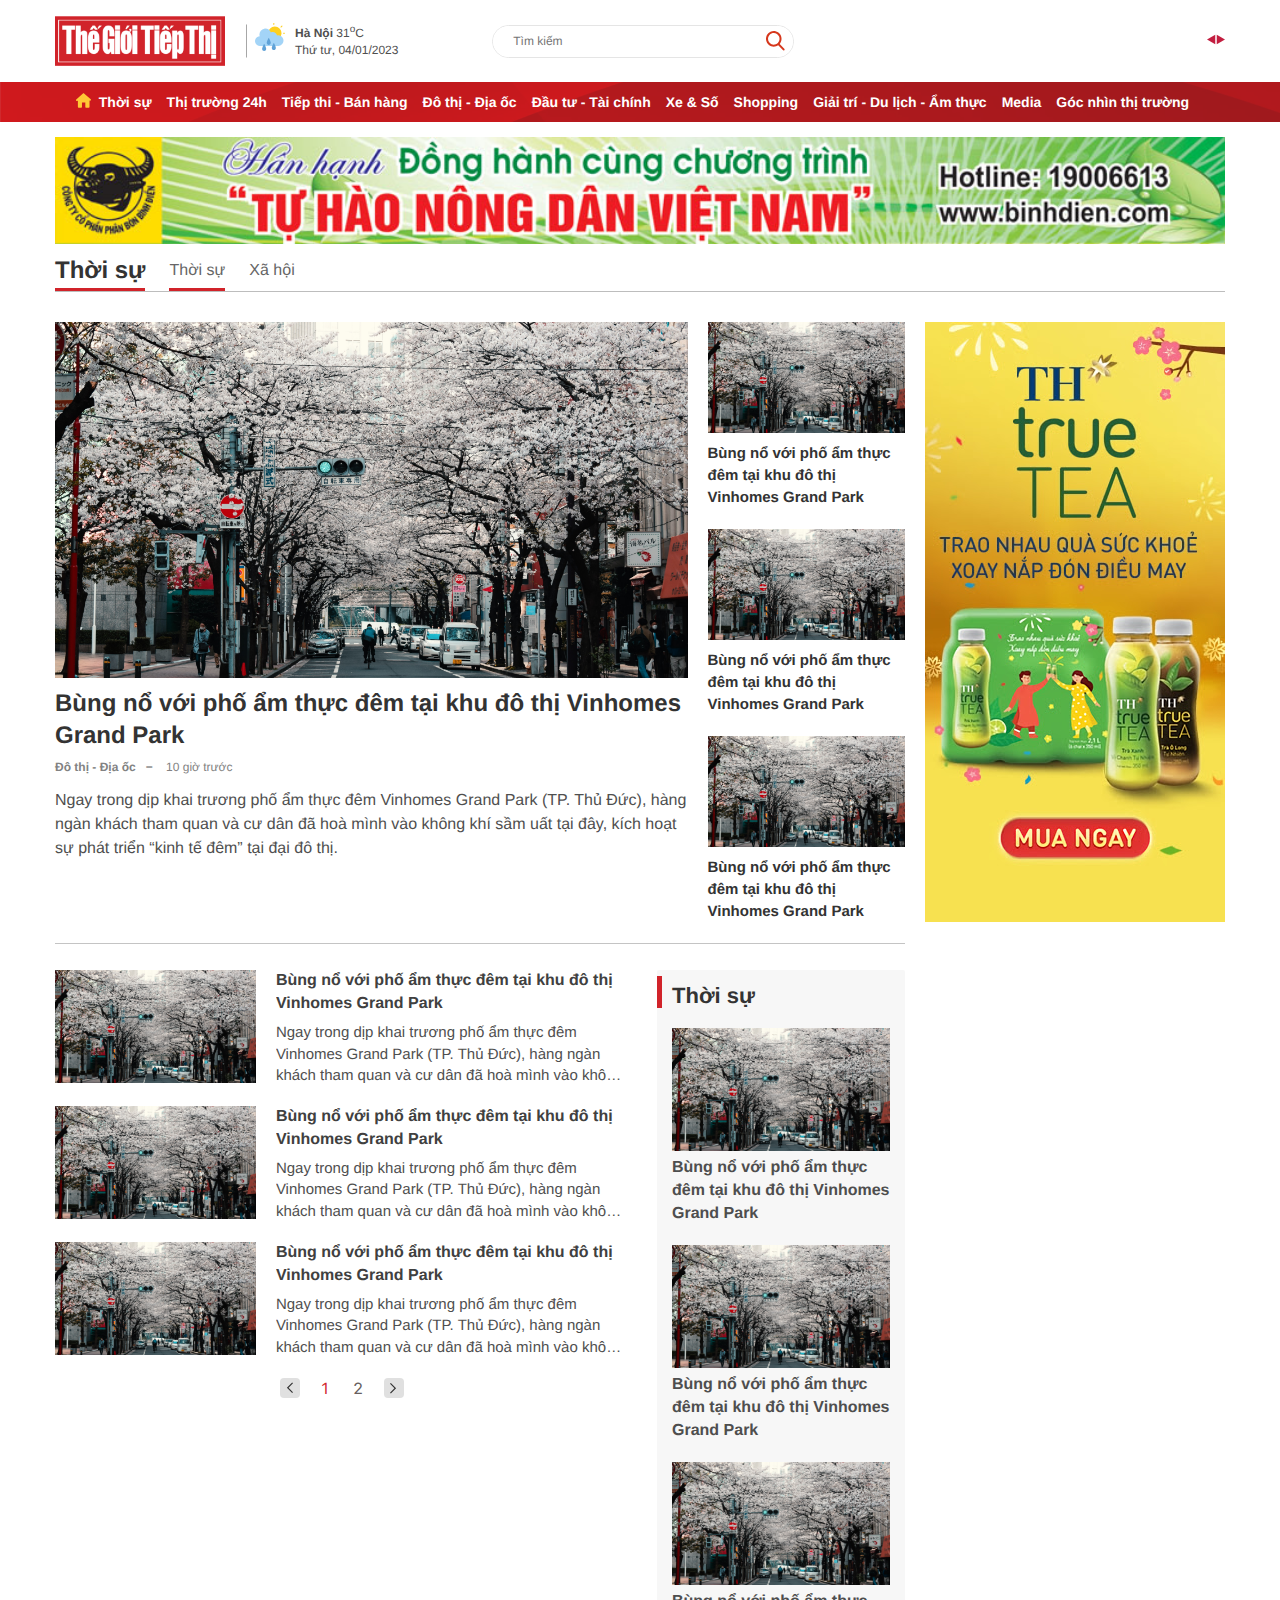
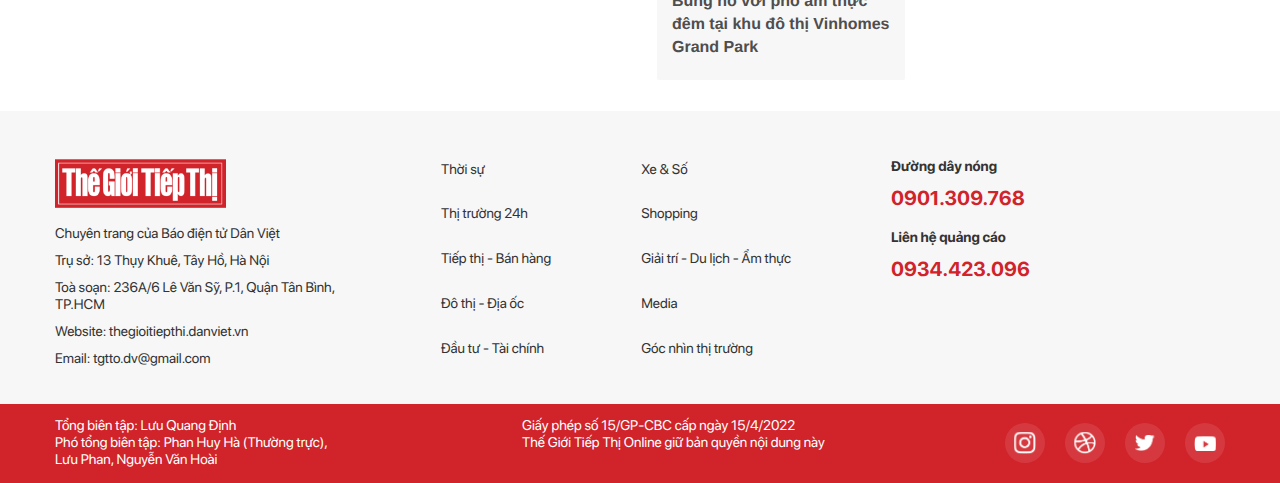
==== cate.html @ 54611f09 "6/1" ====
<!DOCTYPE html>
<html lang="vi">

<head>
  <meta charset="UTF-8" />
  <meta http-equiv="X-UA-Compatible" content="IE=edge" />
  <meta name="viewport" content="width=device-width, initial-scale=1.0" />
  <!-- favicon -->
  <link rel="apple-touch-icon" sizes="57x57" href="./images/favicon/" />
  <link rel="apple-touch-icon" sizes="60x60" href="./images/favicon//apple-icon-60x60.png" />
  <link rel="apple-touch-icon" sizes="72x72" href="./images/favicon//apple-icon-72x72.png" />
  <link rel="apple-touch-icon" sizes="76x76" href="./images/favicon//apple-icon-76x76.png" />
  <link rel="apple-touch-icon" sizes="114x114" href="./images/favicon//apple-icon-114x114.png" />
  <link rel="apple-touch-icon" sizes="120x120" href="./images/favicon//apple-icon-120x120.png" />
  <link rel="apple-touch-icon" sizes="144x144" href="./images/favicon//apple-icon-144x144.png" />
  <link rel="apple-touch-icon" sizes="152x152" href="./images/favicon//apple-icon-152x152.png" />
  <link rel="apple-touch-icon" sizes="180x180" href="./images/favicon//apple-icon-180x180.png" />
  <link rel="icon" type="image/png" sizes="192x192" href="./images/favicon//android-icon-192x192.png" />
  <link rel="icon" type="image/png" sizes="32x32" href="./images/favicon//favicon-32x32.png" />
  <link rel="icon" type="image/png" sizes="96x96" href="./images/favicon//favicon-96x96.png" />
  <link rel="icon" type="image/png" sizes="16x16" href="./images/favicon//favicon-16x16.png" />
  <link rel="manifest" href="./images/favicon//manifest.json" />
  <meta name="msapplication-TileColor" content="#ffffff" />
  <meta name="msapplication-TileImage" content="/ms-icon-144x144.png" />
  <meta name="theme-color" content="#ffffff" />
  <!-- end favicon -->
  <title>Thế giới tiếp thị</title>
  <link rel="preconnect" href="https://fonts.googleapis.com">
  <link rel="preconnect" href="https://fonts.gstatic.com" crossorigin>
  <link href="https://fonts.googleapis.com/css2?family=Hind:wght@300;400;500;600;700&display=swap" rel="stylesheet">
  <link rel="stylesheet" href="./lib/slick/slick-1.8.1/slick/slick.css" />
  <link rel="stylesheet" href="./lib/slick/slick-1.8.1/slick/slick-theme.css" />
  <link rel="stylesheet" href="./lib/swiper/swiper-bundle.min.css" />
  <link rel="stylesheet" href="./lib/font-awesome/fontawesome-free-5.15.4-web/css/all.min.css" />
  <link rel="stylesheet" href="./lib/fancybox/jquery.fancybox.min.css" />
  <link rel="stylesheet" href="./css/style.css" />
  <link rel="stylesheet" href="./css/responsive.css" />
  <script src="./lib/jquery/jquery.js"></script>
</head>

<body>
  <!-- sub menu -->
  <div class="sub-menu">
    <ul class="sub-menu-list">
      <li class="sub-menu-item">
        <h4 class="sub-menu-item__title"><a href="#">Thời sự</a></h4>
        <ul>
          <li><a href="#">Đời sống</a></li>
          <li><a href="#">Xã hội</a></li>
        </ul>
      </li>
      <li class="sub-menu-item">
        <h4 class="sub-menu-item__title"><a href="#">Thời sự</a></h4>
        <ul>
          <li><a href="#">Đời sống</a></li>
          <li><a href="#">Xã hội</a></li>
        </ul>
      </li>
      <li class="sub-menu-item">
        <h4 class="sub-menu-item__title"><a href="#">Thời sự</a></h4>
        <ul>
          <li><a href="#">Đời sống</a></li>
          <li><a href="#">Xã hội</a></li>
        </ul>
      </li>
    </ul>
  </div>
  <!-- end sub menu -->
  <!-- header -->
  <header id="header" class="header clearfix">
    <!-- pc -->
    <div class="d-2xl-block d-md-none">
      <div class="header-top w-1170 d-2xl-flex align-items-center justify-content-between">
        <div class="header-top-left d-2xl-flex align-items-center">
          <!-- logo -->
          <h1 class="header-logo">
            <a href="#">
              <img src="./images/logo.png" alt="">
            </a>
          </h1>
          <!-- end logo -->
          <!-- weather -->
          <div class="header-weather d-2xl-flex align-items-center">
            <div class="icon-weather" id="divWeatherImage">
              <svg width="30" height="30" viewBox="0 0 30 30" fill="none" xmlns="http://www.w3.org/2000/svg">
                <path
                  d="M26.4415 11.1915C26.4415 14.8412 23.483 17.7999 19.8331 17.7999C16.1833 17.7999 13.2246 14.8412 13.2246 11.1915C13.2246 7.54172 16.1833 4.58301 19.8331 4.58301C23.483 4.58301 26.4415 7.54172 26.4415 11.1915Z"
                  fill="#FDD020" />
                <path
                  d="M29.4916 11.6998H28.4749C28.1942 11.6998 27.9666 11.4722 27.9666 11.1914C27.9666 10.9107 28.1942 10.6831 28.4749 10.6831H29.4916C29.7726 10.6831 29.9999 10.9107 29.9999 11.1914C29.9999 11.4722 29.7726 11.6998 29.4916 11.6998Z"
                  fill="#FDD020" />
                <path
                  d="M18.8164 3.05803C18.5357 3.05803 18.308 2.83042 18.308 2.54969V1.533C18.308 1.25227 18.5357 1.02466 18.8164 1.02466C19.0974 1.02466 19.3247 1.25227 19.3247 1.533V2.54969C19.3247 2.83042 19.0974 3.05803 18.8164 3.05803Z"
                  fill="#FDD020" />
                <path
                  d="M25.9331 5.59954C25.7276 5.59954 25.5425 5.47568 25.4638 5.28555C25.3851 5.09567 25.4285 4.87724 25.574 4.73179L26.5907 3.7151C26.7182 3.58281 26.9071 3.52994 27.0849 3.57635C27.2626 3.62302 27.4013 3.76177 27.448 3.93949C27.4944 4.11721 27.4415 4.3061 27.3092 4.43393L26.2926 5.45061C26.1972 5.54593 26.0682 5.59954 25.9331 5.59954Z"
                  fill="#FDD020" />
                <path
                  d="M23.076 23.8999C24.9929 23.9459 26.7843 22.9495 27.7565 21.2967C28.7285 19.6436 28.7285 17.5938 27.7565 15.9407C26.7843 14.2879 24.9929 13.2915 23.076 13.3374C22.7175 13.3377 22.3599 13.3727 22.0084 13.4422C21.5683 11.4073 19.7606 9.96074 17.6788 9.97687C17.0424 9.97712 16.4131 10.1131 15.8336 10.376C14.8127 7.75238 12.0818 6.21395 9.30901 6.70045C6.53621 7.18695 4.49217 9.56285 4.4254 12.3773C4.42664 13.0351 4.5433 13.6874 4.76992 14.305C3.04509 14.3152 1.4585 15.2502 0.614077 16.7544C-0.230098 18.2585 -0.202298 20.1 0.687549 21.5779C1.57715 23.0555 3.19153 23.9421 4.91587 23.8999"
                  fill="#A3D4F7" />
                <path
                  d="M20.8497 25.9333C20.8497 27.0562 19.9395 27.9666 18.8163 27.9666C17.6934 27.9666 16.783 27.0562 16.783 25.9333C16.783 24.4083 18.8163 20.8499 18.8163 20.8499C18.8163 20.8499 20.8497 24.4083 20.8497 25.9333Z"
                  fill="#60A2D7" />
                <path
                  d="M15.7663 20.8498C15.7663 21.9727 14.8561 22.8831 13.733 22.8831C12.61 22.8831 11.6996 21.9727 11.6996 20.8498C11.6996 19.3247 13.733 15.7664 13.733 15.7664C13.733 15.7664 15.7663 19.3247 15.7663 20.8498Z"
                  fill="#60A2D7" />
                <path
                  d="M11.1912 26.9501C11.1912 28.073 10.281 28.9835 9.15788 28.9835C8.03496 28.9835 7.12451 28.073 7.12451 26.9501C7.12451 25.4251 9.15788 21.8667 9.15788 21.8667C9.15788 21.8667 11.1912 25.4251 11.1912 26.9501Z"
                  fill="#60A2D7" />
              </svg>
            </div>
            <div class="header-weather__box">
              <div class="header-weather__temperature fs-12 text-gray-4f fw-600">
                <span class="location">Hà Nội</span>
                <span class="temperature" id="divWeather" style="font-weight: normal;">31<sup>o</sup>C</span>
              </div>
              <div class="header-weather__date fs-12 text-gray-4f">
                Thứ tư, <span>04/01/2023</span>
              </div>
            </div>
          </div>
          <!-- end wether -->
        </div>

        <!-- search -->
        <div class="header-search">
          <input type="text" placeholder="Tìm kiếm" class="search-input txt-search search" name="keywords">
          <btn class="btn-search" id="btn_search" rel="nofollow">
            <svg width="19" height="20" viewBox="0 0 19 20" fill="none" xmlns="http://www.w3.org/2000/svg">
              <path
                d="M18.2886 17.6831L13.7106 12.8752C14.8462 11.5083 15.486 9.7911 15.5242 8.0074C15.5624 6.2237 14.9967 4.48022 13.9207 3.06505C12.8446 1.64987 11.3226 0.647695 9.60608 0.224114C7.88956 -0.199468 6.08127 -0.0191042 4.48002 0.735401C2.87876 1.48991 1.58037 2.7734 0.79938 4.3738C0.0183912 5.9742 -0.198453 7.79573 0.184677 9.5374C0.567808 11.2791 1.52798 12.8367 2.90655 13.9528C4.28511 15.0689 5.99957 15.6768 7.76661 15.6759C9.35974 15.6804 10.9148 15.1846 12.2166 14.2574L16.8296 19.1037C16.9192 19.2095 17.0293 19.2956 17.1531 19.3569C17.2768 19.4182 17.4117 19.4533 17.5494 19.4602C17.687 19.467 17.8246 19.4454 17.9538 19.3967C18.0829 19.348 18.2008 19.2732 18.3003 19.1769C18.3998 19.0805 18.4788 18.9647 18.5324 18.8365C18.586 18.7083 18.6132 18.5704 18.6122 18.4312C18.6112 18.292 18.582 18.1545 18.5266 18.0271C18.4711 17.8997 18.3905 17.7851 18.2896 17.6902L18.2886 17.6831ZM7.76661 2.0385C8.90188 2.0385 10.0116 2.3784 10.9556 3.01521C11.8995 3.65202 12.6352 4.55714 13.0697 5.61612C13.5041 6.6751 13.6178 7.84037 13.3963 8.96457C13.1748 10.0888 12.6282 11.1214 11.8254 11.9319C11.0227 12.7424 9.99988 13.2944 8.88643 13.518C7.77298 13.7416 6.61886 13.6269 5.57001 13.1882C4.52117 12.7496 3.6247 12.0068 2.99398 11.0537C2.36326 10.1007 2.02662 8.98017 2.02662 7.83394C2.02847 6.29747 2.63381 4.82446 3.70987 3.73801C4.78593 2.65156 6.24484 2.04037 7.76661 2.0385Z"
                fill="#D6371C" />
            </svg>
          </btn>
        </div>

        <!-- end search -->

        <!-- right -->
        <div class="header-top-right d-2xl-flex">
          <div class="swiper-container hashtag-slide" id="site_ListTag">
          </div>
          <div class="hashtag-btn prev">
            <svg width="9" height="11" viewBox="0 0 9 11" fill="none" xmlns="http://www.w3.org/2000/svg">
              <path d="M6.55868e-08 5.5L8.25 0.73686L8.25 10.2631L6.55868e-08 5.5Z" fill="#C31E40" />
            </svg>
          </div>
          <div class="hashtag-btn next">
            <svg width="9" height="11" viewBox="0 0 9 11" fill="none" xmlns="http://www.w3.org/2000/svg">
              <path d="M9 5.5L0.75 10.2631L0.75 0.73686L9 5.5Z" fill="#C31E40" />
            </svg>
          </div>
        </div>
        <!-- end right -->
      </div>
      <!-- navbar -->
      <div class="navbar d-2xl-flex align-items-center">
        <div class="w-1170">
          <ul class="navbar-list d-2xl-flex align-items-center">
            <li class="navbar-item active">
              <a href="/" title='Trang chủ'>
                <svg width="15" height="15" viewBox="0 0 15 15" fill="none" xmlns="http://www.w3.org/2000/svg">
                  <path
                    d="M14.8121 7.32424C15.084 7.02519 15.0577 6.56684 14.7535 6.30075L8.04977 0.434979C7.74549 0.168887 7.25765 0.174461 6.95978 0.447545L0.233293 6.61349C-0.0645821 6.88657 -0.079202 7.34434 0.200924 7.63552L0.369566 7.81115C0.64935 8.10233 1.10159 8.13704 1.37903 7.88845L1.88173 7.43827V14.0291C1.88173 14.4334 2.20938 14.7608 2.61346 14.7608H5.23546C5.63954 14.7608 5.96719 14.4334 5.96719 14.0291V9.41817H9.31158V14.0291C9.30576 14.4331 9.59489 14.7605 9.99896 14.7605H12.7776C13.1817 14.7605 13.5094 14.4331 13.5094 14.0288V7.53107C13.5094 7.53107 13.6482 7.65273 13.8195 7.80328C13.9905 7.95354 14.3496 7.83306 14.6215 7.53371L14.8121 7.32424Z"
                    fill="white" />
                </svg>
              </a>
            </li>
            <li class="navbar-item">
              <a href="#" class="navbar-link" title="">Thời sự</a>
            </li>
            <li class="navbar-item">
              <a href="#" class="navbar-link" title="">Thị trường 24h</a>
            </li>
            <li class="navbar-item">
              <a href="#" class="navbar-link" title="">Tiếp thi - Bán hàng</a>
            </li>
            <li class="navbar-item">
              <a href="#" class="navbar-link" title="">Đô thị - Địa ốc</a>
            </li>
            <li class="navbar-item">
              <a href="#" class="navbar-link" title="">Đầu tư - Tài chính</a>
            </li>
            <li class="navbar-item">
              <a href="#" class="navbar-link" title="">Xe & Số</a>
            </li>
            <li class="navbar-item">
              <a href="#" class="navbar-link" title="">Shopping</a>
            </li>
            <li class="navbar-item">
              <a href="#" class="navbar-link" title="">Giải trí - Du lịch - Ẩm thực</a>
            </li>
            <li class="navbar-item">
              <a href="#" class="navbar-link" title="">Media</a>
            </li>
            <li class="navbar-item">
              <a href="#" class="navbar-link" title="">Góc nhìn thị trường</a>
            </li>
          </ul>
        </div>
      </div>
      <!-- end navbar -->
    </div>
    <!-- end pc -->
    <!-- header mb -->
    <div class="d-2xl-none d-md-block">
      <div class="header-mb-block">
        <div class="header-mb d-2xl-flex align-items-center justify-content-between">
          <div class="header-mb__bar header-mb__item">
            <i class="fas fa-bars"></i>
          </div>
          <div class="header-mb__logo">
            <a href="#"><img src="./images/logo.png" alt=""></a>
          </div>
          <div class="header-mb__search header-mb__item">
            <i class="fas fa-search"></i>
          </div>
        </div>
        <!-- search -->
        <div class="search-mb hidden">
          <input type="text" class="serach-mb-input" placeholder="Nhập nội dung tìm kiếm" name="keywords">
          <button  class="btn search-mb-btn" rel="nofollow">
            <i class="fas fa-search"></i>
          </button>
      </div>
        <!-- end search -->
        <!-- navbar -->
        <ul class="nav-mb">
          <li class="nav-mb__item">
            <a href="#">
              <svg width="10" height="10" viewBox="0 0 10 10" fill="none" xmlns="http://www.w3.org/2000/svg">
                <path d="M9.87473 4.88291C10.056 4.68354 10.0385 4.37798 9.83565 4.20058L5.36651 0.290068C5.16366 0.112672 4.83844 0.116389 4.63985 0.298445L0.155529 4.40907C-0.0430547 4.59113 -0.0528013 4.89631 0.133949 5.09043L0.246377 5.20751C0.4329 5.40163 0.734393 5.42478 0.91935 5.25905L1.25448 4.95893V9.35279C1.25448 9.62238 1.47292 9.84061 1.7423 9.84061H3.49031C3.75969 9.84061 3.97813 9.62238 3.97813 9.35279V6.27886H6.20772V9.35279C6.20384 9.62218 6.39659 9.84042 6.66598 9.84042H8.51842C8.7878 9.84042 9.00624 9.62218 9.00624 9.3526V5.0208C9.00624 5.0208 9.09882 5.1019 9.213 5.20227C9.327 5.30244 9.56642 5.22212 9.7477 5.02256L9.87473 4.88291Z" fill="white"></path>
              </svg>
            </a>
          </li>
          <li class="nav-mb__item">
            <h1><a href="#">Giải trí - Du lịch - Ẩm thực</a></h1>
          </li>
          <li class="nav-mb__item">
            <a href="#">Giải trí</a>
          </li>
          <li class="nav-mb__item">
            <a href="#">Giải trí</a>
          </li>
          <li class="nav-mb__item">
            <a href="#">Giải trí</a>
          </li>
          <li class="nav-mb__item">
            <a href="#">Giải trí</a>
          </li>
          <li class="nav-mb__item">
            <a href="#">Giải trí</a>
          </li>
        </ul>
        <!-- end navbar -->
      </div>
    </div>
    <!-- end header mb -->
  </header>
  <!-- end header -->
  <!-- main -->
  <main id="main" class="">
    <!-- pc -->
    <div class="d-2xl-block d-md-none">
      <!-- ads -->
      <div class="ads-top my-15 w-1170">
        <img src="./images/ads_top.jpeg" alt="" class=" mx-auto w-100">
      </div>
      <!-- end ads -->
      <!-- block -->
      <div class="w-1170">
        <!-- header block-->
        <div class="category-block-header d-2xl-flex align-items-center">
            <h2 class="block-header__cate fs-24 fw-600 lh-24 mr-24"><a href="#">Thời sự</a></h2>
            <ul class="block-header__list d-2xl-flex align-items-center text-gray-66">
              <li class="block-header__item mr-24 active"><a href="#">Thời sự</a></li>
              <li class="block-header__item mr-24"><a href="#">Xã hội</a></li>
            </ul>
          </div>
          <!-- end header block-->
      </div>
      <div class="w-1170 block d-2xl-flex gap-20">
        <!-- left -->
        <div class="block-left flex-1 leftSidebar-1">
          <!-- block cate -->
          <div class="block-cate block-category">
            <!-- articles-top -->
            <div class="articles-top articles-top--secondary d-2xl-grid col-4 gap-20">
              <!-- item -->
              <div class="articles-item">
                <!-- img -->
                <div class="articles-img">
                  <a href="#" class="image-wrapper">
                    <img src="./images/3.jpg" alt="">
                  </a>
                </div>
                <!-- end img -->
                <!-- content -->
                <div class="articles-content">
                  <h2 class="articles-title">
                    <a href="#">Bùng nổ với phố ẩm thực đêm tại khu đô thị Vinhomes Grand Park</a>
                  </h2>
                  <div class="articles-public">
                    <a href="#">Đô thị - Địa ốc</a>
                    <span>10 giờ trước</span>
                  </div>
                  <p class="articles-des">
                    Ngay trong dịp khai trương phố ẩm thực đêm Vinhomes Grand Park (TP. Thủ Đức), hàng ngàn khách tham quan
                    và cư dân đã hoà mình vào không khí sầm uất tại đây, kích hoạt sự phát triển “kinh tế đêm” tại đại đô
                    thị.
                  </p>
                </div>
                <!-- end content -->
              </div>
              <!-- end item -->
              <!-- item -->
              <div class="articles-item">
                <!-- img -->
                <div class="articles-img">
                  <a href="#" class="image-wrapper">
                    <img src="./images/3.jpg" alt="">
                  </a>
                </div>
                <!-- end img -->
                <!-- content -->
                <div class="articles-content">
                  <h2 class="articles-title">
                    <a href="#">Bùng nổ với phố ẩm thực đêm tại khu đô thị Vinhomes Grand Park</a>
                  </h2>
                  <div class="articles-public">
                    <a href="#">Đô thị - Địa ốc</a>
                    <span>10 giờ trước</span>
                  </div>
                  <p class="articles-des">
                    Ngay trong dịp khai trương phố ẩm thực đêm Vinhomes Grand Park (TP. Thủ Đức), hàng ngàn khách tham quan
                    và cư dân đã hoà mình vào không khí sầm uất tại đây, kích hoạt sự phát triển “kinh tế đêm” tại đại đô
                    thị.
                  </p>
                </div>
                <!-- end content -->
              </div>
              <!-- end item -->
              <!-- item -->
              <div class="articles-item">
                <!-- img -->
                <div class="articles-img">
                  <a href="#" class="image-wrapper">
                    <img src="./images/3.jpg" alt="">
                  </a>
                </div>
                <!-- end img -->
                <!-- content -->
                <div class="articles-content">
                  <h2 class="articles-title">
                    <a href="#">Bùng nổ với phố ẩm thực đêm tại khu đô thị Vinhomes Grand Park</a>
                  </h2>
                  <div class="articles-public">
                    <a href="#">Đô thị - Địa ốc</a>
                    <span>10 giờ trước</span>
                  </div>
                  <p class="articles-des">
                    Ngay trong dịp khai trương phố ẩm thực đêm Vinhomes Grand Park (TP. Thủ Đức), hàng ngàn khách tham quan
                    và cư dân đã hoà mình vào không khí sầm uất tại đây, kích hoạt sự phát triển “kinh tế đêm” tại đại đô
                    thị.
                  </p>
                </div>
                <!-- end content -->
              </div>
              <!-- end item -->
              <!-- item -->
              <div class="articles-item">
                <!-- img -->
                <div class="articles-img">
                  <a href="#" class="image-wrapper">
                    <img src="./images/3.jpg" alt="">
                  </a>
                </div>
                <!-- end img -->
                <!-- content -->
                <div class="articles-content">
                  <h2 class="articles-title">
                    <a href="#">Bùng nổ với phố ẩm thực đêm tại khu đô thị Vinhomes Grand Park</a>
                  </h2>
                  <div class="articles-public">
                    <a href="#">Đô thị - Địa ốc</a>
                    <span>10 giờ trước</span>
                  </div>
                  <p class="articles-des">
                    Ngay trong dịp khai trương phố ẩm thực đêm Vinhomes Grand Park (TP. Thủ Đức), hàng ngàn khách tham quan
                    và cư dân đã hoà mình vào không khí sầm uất tại đây, kích hoạt sự phát triển “kinh tế đêm” tại đại đô
                    thị.
                  </p>
                </div>
                <!-- end content -->
              </div>
              <!-- end item -->
            </div>
            <!-- end articles-top -->
          </div>
          <!-- block cate -->

          <!-- block cate secondary -->
          <div class="block-category-secondary">
            <!-- left -->
            <div class="block-category-secondary__left">
                <!-- articles other -->
                <div class="articles-other">
                    <!-- item -->
                    <div class="articles-other__item">
                        <!-- img -->
                        <div class="articles-img">
                          <a href="#" class="image-wrapper">
                            <img src="./images/3.jpg" alt="">
                          </a>
                        </div>
                        <!-- end img -->
                        <!-- content -->
                        <div class="articles-content">
                          <h2 class="articles-title">
                            <a href="#">Bùng nổ với phố ẩm thực đêm tại khu đô thị Vinhomes Grand Park</a>
                          </h2>
                          <p class="articles-des">
                            Ngay trong dịp khai trương phố ẩm thực đêm Vinhomes Grand Park (TP. Thủ Đức), hàng ngàn khách tham quan
                            và cư dân đã hoà mình vào không khí sầm uất tại đây, kích hoạt sự phát triển “kinh tế đêm” tại đại đô
                            thị.
                          </p>
                        </div>
                        <!-- end content -->
                    </div>
                    <!-- end item -->
                    <!-- item -->
                    <div class="articles-other__item">
                        <!-- img -->
                        <div class="articles-img">
                          <a href="#" class="image-wrapper">
                            <img src="./images/3.jpg" alt="">
                          </a>
                        </div>
                        <!-- end img -->
                        <!-- content -->
                        <div class="articles-content">
                          <h2 class="articles-title">
                            <a href="#">Bùng nổ với phố ẩm thực đêm tại khu đô thị Vinhomes Grand Park</a>
                          </h2>
                          <p class="articles-des">
                            Ngay trong dịp khai trương phố ẩm thực đêm Vinhomes Grand Park (TP. Thủ Đức), hàng ngàn khách tham quan
                            và cư dân đã hoà mình vào không khí sầm uất tại đây, kích hoạt sự phát triển “kinh tế đêm” tại đại đô
                            thị.
                          </p>
                        </div>
                        <!-- end content -->
                    </div>
                    <!-- end item -->
                    <!-- item -->
                    <div class="articles-other__item">
                        <!-- img -->
                        <div class="articles-img">
                          <a href="#" class="image-wrapper">
                            <img src="./images/3.jpg" alt="">
                          </a>
                        </div>
                        <!-- end img -->
                        <!-- content -->
                        <div class="articles-content">
                          <h2 class="articles-title">
                            <a href="#">Bùng nổ với phố ẩm thực đêm tại khu đô thị Vinhomes Grand Park</a>
                          </h2>
                          <p class="articles-des">
                            Ngay trong dịp khai trương phố ẩm thực đêm Vinhomes Grand Park (TP. Thủ Đức), hàng ngàn khách tham quan
                            và cư dân đã hoà mình vào không khí sầm uất tại đây, kích hoạt sự phát triển “kinh tế đêm” tại đại đô
                            thị.
                          </p>
                        </div>
                        <!-- end content -->
                    </div>
                    <!-- end item -->
                </div>
                <!-- end articles other -->
                <!-- pagination -->
                <div class="pagination">
                    <a href="#" class="pagination-arrow pagination-back">
                        <svg width="7" height="11" viewBox="0 0 7 11" fill="none" xmlns="http://www.w3.org/2000/svg">
                        <path fill-rule="evenodd" clip-rule="evenodd" d="M0 9.67964L0.847253 10.5269L6.1107 5.26344L0.847253 0L0 0.847253L4.41619 5.26344L0 9.67964Z" fill="#343434"></path>
                        </svg>
                    </a>
                    <a href="#" class="number active">1</a>
                    <a href="#" class="number">2</a>
                    <a href="#" class="pagination-arrow pagination-next">
                        <svg width="7" height="11" viewBox="0 0 7 11" fill="none" xmlns="http://www.w3.org/2000/svg">
                        <path fill-rule="evenodd" clip-rule="evenodd" d="M0 9.67964L0.847253 10.5269L6.1107 5.26344L0.847253 0L0 0.847253L4.41619 5.26344L0 9.67964Z" fill="#343434"></path>
                        </svg>
                    </a>
                </div>
                <!-- end pagination -->
            </div>
            <!-- end left -->
            <!-- right -->
            <div class="block-category-secondary__right">
                <!-- category box -->
                <div class="category-box">
                    <!-- header -->
                    <div class="block-header d-2xl-flex align-items-center border-none">
                        <h2 class="block-header__cate fs-22 fw-600 lh-24 pl-15"><a href="#">Thời sự</a></h2>
                      </div>
                    <!-- end header -->
                    <!-- container -->
                    <div class="category-box__container">
                        <!-- item -->
                        <div class="articles-item">
                            <!-- img -->
                            <div class="articles-img">
                              <a href="#" class="image-wrapper">
                                <img src="./images/3.jpg" alt="">
                              </a>
                            </div>
                            <!-- end img -->
                            <!-- content -->
                            <div class="articles-content">
                              <h2 class="articles-title">
                                <a href="#">Bùng nổ với phố ẩm thực đêm tại khu đô thị Vinhomes Grand Park</a>
                              </h2>
                            </div>
                            <!-- end content -->
                          </div>
                        <!-- end item -->
                        <!-- item -->
                        <div class="articles-item">
                            <!-- img -->
                            <div class="articles-img">
                              <a href="#" class="image-wrapper">
                                <img src="./images/3.jpg" alt="">
                              </a>
                            </div>
                            <!-- end img -->
                            <!-- content -->
                            <div class="articles-content">
                              <h2 class="articles-title">
                                <a href="#">Bùng nổ với phố ẩm thực đêm tại khu đô thị Vinhomes Grand Park</a>
                              </h2>
                            </div>
                            <!-- end content -->
                          </div>
                        <!-- end item -->
                        <!-- item -->
                        <div class="articles-item">
                            <!-- img -->
                            <div class="articles-img">
                              <a href="#" class="image-wrapper">
                                <img src="./images/3.jpg" alt="">
                              </a>
                            </div>
                            <!-- end img -->
                            <!-- content -->
                            <div class="articles-content">
                              <h2 class="articles-title">
                                <a href="#">Bùng nổ với phố ẩm thực đêm tại khu đô thị Vinhomes Grand Park</a>
                              </h2>
                            </div>
                            <!-- end content -->
                          </div>
                        <!-- end item -->
                    </div>
                    <!-- end container -->
                </div>
                <!-- end category box -->
            </div>
            <!-- end right -->
          </div>
          <!-- end block cate secondary -->
          
        </div>
        <!-- end left -->
        <!-- right -->
        <div class="block-right flex-0 rightSidebar-1">
          <div class="ads-right">
            <img src="./images/ads_right.jpg" alt="">
          </div>
        </div>
        <!-- end right -->
      </div>
      <!-- end block -->
  
    </div>
    <!-- end pc -->

    <!-- mb -->
    <div class="d-2xl-none d-md-block">
        <!-- articles top -->
      <div class="articles-top">
        <!-- large -->
        <div class="articles-top__large">
          <!-- img -->
          <div class="articles-img">
            <a href="#" class="image-wrapper">
              <img src="./images/3.jpg" alt="">
            </a>
          </div>
          <!-- end img -->
          <!-- content -->
          <div class="articles-content">
            <h2 class="articles-title">
              <a href="#">Bùng nổ với phố ẩm thực đêm tại khu đô thị Vinhomes Grand Park</a>
            </h2>
            <div class="articles-public">
              <a href="#">Đô thị - Địa ốc</a>
              <span>- 10 giờ trước</span>
            </div>
            <p class="articles-des">
              Ngay trong dịp khai trương phố ẩm thực đêm Vinhomes Grand Park (TP. Thủ Đức), hàng ngàn khách tham quan
              và cư dân đã hoà mình vào không khí sầm uất tại đây, kích hoạt sự phát triển “kinh tế đêm” tại đại đô
              thị.
            </p>
          </div>
          <!-- end content -->
        </div>
        <!-- end large -->
        <!-- small -->
        <div class="articles-top__small">
          <!-- img -->
          <div class="articles-img flex-0">
            <a href="#" class="image-wrapper">
              <img src="./images/3.jpg" alt="">
            </a>
          </div>
          <!-- end img -->
          <!-- content -->
          <div class="articles-content flex-1 fw-600 ml-15 fs-15">
            <h2 class="articles-title">
              <a href="#">Bùng nổ với phố ẩm thực đêm tại khu đô thị Vinhomes Grand Park</a>
            </h2>
          </div>
          <!-- end content -->
        </div>
        <!-- end small -->
        <!-- small -->
        <div class="articles-top__small">
          <!-- img -->
          <div class="articles-img flex-0">
            <a href="#" class="image-wrapper">
              <img src="./images/3.jpg" alt="">
            </a>
          </div>
          <!-- end img -->
          <!-- content -->
          <div class="articles-content flex-1 fw-600 ml-15 fs-15">
            <h2 class="articles-title">
              <a href="#">Bùng nổ với phố ẩm thực đêm tại khu đô thị Vinhomes Grand Park</a>
            </h2>
          </div>
          <!-- end content -->
        </div>
        <!-- end small -->
        <!-- small -->
        <div class="articles-top__small">
          <!-- img -->
          <div class="articles-img flex-0">
            <a href="#" class="image-wrapper">
              <img src="./images/3.jpg" alt="">
            </a>
          </div>
          <!-- end img -->
          <!-- content -->
          <div class="articles-content flex-1 fw-600 ml-15 fs-15">
            <h2 class="articles-title">
              <a href="#">Bùng nổ với phố ẩm thực đêm tại khu đô thị Vinhomes Grand Park</a>
            </h2>
          </div>
          <!-- end content -->
        </div>
        <!-- end small -->


      </div>
      <!-- end articles top -->
      <!-- articles other mb -->
      <div class="artilces-other-mb mx-15">
        <!-- item -->
        <div class="articles-other__item">
            <h2 class="articles-title">
              <a href="#">Bùng nổ với phố ẩm thực đêm tại khu đô thị Vinhomes Grand Park</a>
            </h2>
            <!-- content -->
            <div class="articles-content">
                <!-- img -->
                <div class="articles-img">
                  <a href="#" class="image-wrapper">
                    <img src="./images/3.jpg" alt="">
                  </a>
                </div>
                <!-- end img -->
                <!-- des -->
                <div class="">
                    <p class="articles-des fix-text4">
                        Ngay trong dịp khai trương phố ẩm thực đêm Vinhomes Grand Park (TP. Thủ Đức), hàng ngàn khách tham quan
                        và cư dân đã hoà mình vào không khí sầm uất tại đây, kích hoạt sự phát triển “kinh tế đêm” tại đại đô
                        thị.
                    </p>
                </div>
                <!-- des -->
            </div>
            <!-- end content -->
        </div>
        <!-- end item -->
        <!-- item -->
        <div class="articles-other__item">
            <h2 class="articles-title">
              <a href="#">Bùng nổ với phố ẩm thực đêm tại khu đô thị Vinhomes Grand Park</a>
            </h2>
            <!-- content -->
            <div class="articles-content">
                <!-- img -->
                <div class="articles-img">
                  <a href="#" class="image-wrapper">
                    <img src="./images/3.jpg" alt="">
                  </a>
                </div>
                <!-- end img -->
                <!-- des -->
                <div class="">
                    <p class="articles-des fix-text4">
                        Ngay trong dịp khai trương phố ẩm thực đêm Vinhomes Grand Park (TP. Thủ Đức), hàng ngàn khách tham quan
                        và cư dân đã hoà mình vào không khí sầm uất tại đây, kích hoạt sự phát triển “kinh tế đêm” tại đại đô
                        thị.
                    </p>
                </div>
                <!-- des -->
            </div>
            <!-- end content -->
        </div>
        <!-- end item -->
        <!-- item -->
        <div class="articles-other__item">
            <h2 class="articles-title">
              <a href="#">Bùng nổ với phố ẩm thực đêm tại khu đô thị Vinhomes Grand Park</a>
            </h2>
            <!-- content -->
            <div class="articles-content">
                <!-- img -->
                <div class="articles-img">
                  <a href="#" class="image-wrapper">
                    <img src="./images/3.jpg" alt="">
                  </a>
                </div>
                <!-- end img -->
                <!-- des -->
                <div class="">
                    <p class="articles-des fix-text4">
                        Ngay trong dịp khai trương phố ẩm thực đêm Vinhomes Grand Park (TP. Thủ Đức), hàng ngàn khách tham quan
                        và cư dân đã hoà mình vào không khí sầm uất tại đây, kích hoạt sự phát triển “kinh tế đêm” tại đại đô
                        thị.
                    </p>
                </div>
                <!-- des -->
            </div>
            <!-- end content -->
        </div>
        <!-- end item -->
        <button class="btn btn-load-more"> Hiển thị thêm </button>
      </div>
      <!-- end articles other mb -->
      

      <!-- category box -->
      <div class="category-box category-box-mb">
        <!-- header -->
        <div class="block-header d-2xl-flex align-items-center border-none">
            <h2 class="block-header__cate fs-18 fw-600 lh-24 pl-15"><a href="#">Thời sự</a></h2>
          </div>
        <!-- end header -->
        <!-- container -->
        <div class="category-box__container">
            <!-- item -->
            <div class="articles-item">
                <!-- img -->
                <div class="articles-img">
                  <a href="#" class="image-wrapper">
                    <img src="./images/3.jpg" alt="">
                  </a>
                </div>
                <!-- end img -->
                <!-- content -->
                <div class="articles-content">
                  <h2 class="articles-title">
                    <a href="#">Bùng nổ với phố ẩm thực đêm tại khu đô thị Vinhomes Grand Park</a>
                  </h2>
                </div>
                <!-- end content -->
              </div>
            <!-- end item -->
            <!-- item -->
            <div class="articles-item">
                <!-- img -->
                <div class="articles-img">
                  <a href="#" class="image-wrapper">
                    <img src="./images/3.jpg" alt="">
                  </a>
                </div>
                <!-- end img -->
                <!-- content -->
                <div class="articles-content">
                  <h2 class="articles-title">
                    <a href="#">Bùng nổ với phố ẩm thực đêm tại khu đô thị Vinhomes Grand Park</a>
                  </h2>
                </div>
                <!-- end content -->
              </div>
            <!-- end item -->
            <!-- item -->
            <div class="articles-item">
                <!-- img -->
                <div class="articles-img">
                  <a href="#" class="image-wrapper">
                    <img src="./images/3.jpg" alt="">
                  </a>
                </div>
                <!-- end img -->
                <!-- content -->
                <div class="articles-content">
                  <h2 class="articles-title">
                    <a href="#">Bùng nổ với phố ẩm thực đêm tại khu đô thị Vinhomes Grand Park</a>
                  </h2>
                </div>
                <!-- end content -->
              </div>
            <!-- end item -->
        </div>
        <!-- end container -->
    </div>
    <!-- end category box -->


    </div>
    <!-- end mb -->
  </main>
  <!-- end main -->
  <!-- footer -->
  <footer id="footer" class="footer">
    <!-- pc -->
    <div class="footer-section d-2xl-block d-md-none">
      <div class="footer-1">
        <div class="w-1170 d-2xl-flex justify-content-between">
            <div class="footer-contact">
                <a href="#" class="footer-logo">
                    <img src="./images/logo.png" alt="Logo">
                </a>
                <p class='text'>Chuyên trang của Báo điện tử Dân Việt</p>
                <p class='text'>Trụ sở: 13 Thụy Khuê, Tây Hồ, Hà Nội</p>
                <p class='text'>Toà soạn: 236A/6 Lê Văn Sỹ, P.1, Quận Tân Bình, TP.HCM</p>
                <p class='text'>Website: thegioitiepthi.danviet.vn</p>
                <p class='text'>Email: tgtto.dv@gmail.com</p>
            </div>

            <ul class="footer-nav">
              <li class="footer-nav__item">
                  <a href="#" class="" title="Thời sự">Thời sự</a>
              </li>
                <li class="footer-nav__item">
                  <a href="#" class="" title="Thị trường 24h">Thị trường 24h</a>
              </li>
              <li class="footer-nav__item">
                  <a href="#" class="" title="Tiếp thị - Bán hàng">Tiếp thị - Bán hàng</a>
              </li>
              <li class="footer-nav__item">
                  <a href="#" class="" title="Đô thị - Địa ốc">Đô thị - Địa ốc</a>
              </li>
              <li class="footer-nav__item">
                  <a href="#" class="" title="Đầu tư - Tài chính">Đầu tư - Tài chính</a>
              </li>
              <li class="footer-nav__item">
                  <a href="#" class="" title="Xe &amp; Số">Xe &amp; Số</a>
              </li>
              <li class="footer-nav__item">
                  <a href="#" class="" title="Shopping">Shopping</a>
              </li>
              <li class="footer-nav__item">
                  <a href="#" class="" title="Giải trí - Du lịch - Ẩm thực">Giải trí - Du lịch - Ẩm thực</a>
              </li>
              <li class="footer-nav__item">
                  <a href="#" class="" title="Media">Media</a>
              </li>
              <li class="footer-nav__item">
                  <a href="#" class="" title="Góc nhìn thị trường">Góc nhìn thị trường</a>
              </li>
            </ul>
            <div class="footer-newsletter">
                <div class="phone-contact">
                    <div class="hotline">
                        <span class='text'>Đường dây nóng</span>
                        <span class="number">0901.309.768</span>
                    </div>
                    <div class="ads-contact">
                        <span class='text'>Liên hệ quảng cáo</span>
                        <span class="number">0934.423.096</span>
                    </div>
                </div>
            </div>
        </div>
      </div>
      <div class="footer-2">
        <div class='w-1170 d-2xl-flex justify-content-between w-100'>
            <div class="footer-left text">
                Tổng biên tập: Lưu Quang Định <br/>
                Phó tổng biên tập: Phan Huy Hà (Thường trực), Lưu Phan, Nguyễn Văn Hoài
            </div>
            <div class="footer-center text">
                Giấy phép số 15/GP-CBC cấp ngày 15/4/2022 <br/>
                Thế Giới Tiếp Thị Online giữ bản quyền nội dung này
            </div>
            <div class="footer-right d-2xl-flex align-items-center">
                <a href="#" title='instagram' class="footer-right__item">
                    <i class="sprite sprite-instagram"></i>
                </a>
                <a href="#" title='basketball' class="footer-right__item">
                    <i class="sprite sprite-basketball"></i>
                </a>
                <a href="#" title='twitter' class="footer-right__item">
                    <i class="sprite sprite-twitter-white"></i>
                </a>
                <a href="#" title='youtube' class="footer-right__item">
                    <i class="sprite sprite-youtube"></i>
                </a>
            </div>
        </div>
      </div>
    </div>
    <!-- end pc -->
    <!-- mb -->
    <div class="d-2xl-none d-md-block">
      <div class="footer-mb">
        <div class="footer-1">
          <div class="w-1170">
              <div class="footer-contact">
                  <a href="#" class="footer-logo">
                      <img src="./images/logo.png" alt="Logo">
                  </a>
              </div>
  
              <ul class="footer-nav">
                <li class="footer-nav__item">
                    <a href="#" class="" title="Thời sự">Thời sự</a>
                </li>
                  <li class="footer-nav__item">
                    <a href="#" class="" title="Thị trường 24h">Thị trường 24h</a>
                </li>
                <li class="footer-nav__item">
                    <a href="#" class="" title="Tiếp thị - Bán hàng">Tiếp thị - Bán hàng</a>
                </li>
                <li class="footer-nav__item">
                    <a href="#" class="" title="Đô thị - Địa ốc">Đô thị - Địa ốc</a>
                </li>
                <li class="footer-nav__item">
                    <a href="#" class="" title="Đầu tư - Tài chính">Đầu tư - Tài chính</a>
                </li>
                <li class="footer-nav__item">
                    <a href="#" class="" title="Xe &amp; Số">Xe &amp; Số</a>
                </li>
                <li class="footer-nav__item">
                    <a href="#" class="" title="Shopping">Shopping</a>
                </li>
                <li class="footer-nav__item">
                    <a href="#" class="" title="Giải trí - Du lịch - Ẩm thực">Giải trí - Du lịch - Ẩm thực</a>
                </li>
                <li class="footer-nav__item">
                    <a href="#" class="" title="Media">Media</a>
                </li>
                <li class="footer-nav__item">
                    <a href="#" class="" title="Góc nhìn thị trường">Góc nhìn thị trường</a>
                </li>
              </ul>
              <div class="footer-newsletter">
                  <div class="phone-contact d-2xl-flex align-item-center justify-content-between">
                      <div class="hotline">
                          <span class='text'>Đường dây nóng</span>
                          <span class="number">0901.309.768</span>
                      </div>
                      <div class="ads-contact">
                          <span class='text'>Liên hệ quảng cáo</span>
                          <span class="number">0934.423.096</span>
                      </div>
                  </div>
              </div>
          </div>
        </div>
        <div class="footer-secondary">
          <p class="text">Chuyên trang của Báo điện tử Dân Việt</p>
          <p class="text">
              Trụ sở: 13 Thụy Khuê, Tây Hồ, Hà Nội
          </p>
          <p class="text">
              Toà soạn: 236A/6 Lê Văn Sỹ, P.1, Quận Tân Bình, TP.HCM
          </p>
          <p class="text">
              Website: thegioitiepthi.danviet.vn
          </p>
          <p class="text">
              Email: tgtto.dv@gmail.com
          </p>
        </div>
      </div>
    </div>
    <!-- end mb -->
    <!-- back top -->
    <div id="back-top"><i class="fas fa-arrow-up text-white"></i></div>
    <!-- end back top -->
  </footer>
  <!-- end footer -->

  <script src="./lib/slick/slick-1.8.1/slick/slick.min.js"></script>
  <script src="./lib/swiper/swiper-bundle.min.js"></script>
  <script src="./lib/font-awesome/fontawesome-free-5.15.4-web/js/fontawesome.min.js"></script>
  <script src="./js/ResizeSensor.js"></script>
  <script src="./js/theia-sticky-sidebar.js"></script>
  <script src="./lib/fancybox/jquery.fancybox.min.js"></script>
  <script src="./js/main.js"></script>
</body>

</html>
---- css/style.css ----
@charset "UTF-8";
html,
body,
div,
span,
applet,
object,
iframe,
h1,
h2,
h3,
h4,
h5,
h6,
p,
blockquote,
pre,
a,
abbr,
acronym,
address,
big,
cite,
code,
del,
dfn,
em,
img,
ins,
kbd,
q,
s,
samp,
small,
strike,
sub,
sup,
tt,
var,
u,
i,
center,
dl,
dt,
dd,
ol,
ul,
li,
fieldset,
form,
label,
legend,
table,
caption,
tbody,
tfoot,
thead,
tr,
th,
td,
article,
aside,
canvas,
details,
embed,
figure,
figcaption,
footer,
header,
hgroup,
menu,
nav,
output,
ruby,
section,
summary,
time,
mark,
audio,
video {
  margin: 0;
  padding: 0;
  border: 0;
  font-size: 100%;
  font: inherit;
  vertical-align: baseline;
}

/* HTML5 display-role reset for older browsers */
article,
aside,
details,
figcaption,
figure,
footer,
header,
hgroup,
menu,
nav,
section {
  display: block;
}

body {
  line-height: 1;
}

ol,
ul {
  list-style: none;
}

blockquote,
q {
  quotes: none;
}

blockquote:before,
blockquote:after,
q:before,
q:after {
  content: "";
  content: none;
}

table {
  border-collapse: collapse;
  border-spacing: 0;
}

@font-face {
  font-family: "SF";
  font-style: normal;
  font-weight: 400;
  src: url("../fonts/SFProDisplay-Regular.woff2") format("woff2");
}
@font-face {
  font-family: "SF";
  font-style: normal;
  font-weight: 500;
  src: url("../fonts/SFProDisplay-Semibold.woff2") format("woff2");
}
@font-face {
  font-family: "SF";
  font-style: normal;
  font-weight: 600;
  src: url("../fonts/SFProDisplay-Bold.woff2") format("woff2");
}
html {
  box-sizing: border-box;
  scroll-behavior: smooth;
}

* {
  margin: 0;
  padding: 0;
}

*,
*:before,
*:after {
  box-sizing: border-box;
}

body {
  position: relative;
  font-family: Arial;
  font-weight: 400;
  font-size: 1rem;
  font-style: normal;
  text-rendering: geometricPrecision;
  line-height: 1.42857143;
  color: #333;
  background-color: #fff;
}

input,
textarea,
select,
button {
  outline: none;
  font-family: Arial;
  text-rendering: geometricPrecision;
  border: 0;
  color: #333;
}

input {
  line-height: normal;
}

label,
button {
  cursor: pointer;
}

a {
  text-decoration: unset;
  color: inherit;
}

a:hover,
a:active,
a:focus {
  outline: 0;
  color: #d1232a;
}

img {
  display: block;
  max-width: 100%;
}

.mx-auto {
  margin: auto;
}

/*===========================================================================*/
.font-primary {
  font-family: "Arial", sans-serif;
}

.font-secondary {
  font-family: "SF", sans-serif;
}

/*===========================================================================*/
.w-1170 {
  max-width: 73.125rem;
  margin: 0 auto;
}

.w-100 {
  width: 100%;
}

/*===========================================================================*/
.fs-10 {
  font-size: 0.625rem;
}

.fs-11 {
  font-size: 0.6875rem;
}

.fs-12 {
  font-size: 0.75rem;
}

.fs-13 {
  font-size: 0.8125rem;
}

.fs-14 {
  font-size: 0.875rem;
}

.fs-15 {
  font-size: 0.9375rem;
}

.fs-16 {
  font-size: 1rem;
}

.fs-17 {
  font-size: 1.0625rem;
}

.fs-18 {
  font-size: 1.125rem;
}

.fs-20 {
  font-size: 1.25rem;
}

.fs-21 {
  font-size: 1.3125rem;
}

.fs-22 {
  font-size: 1.375rem;
}

.fs-23 {
  font-size: 1.4375rem;
}

.fs-24 {
  font-size: 1.5rem;
}

.fs-25 {
  font-size: 1.5625rem;
}

.fs-26 {
  font-size: 1.625rem;
}

.fs-28 {
  font-size: 1.75rem;
}

.fs-30 {
  font-size: 1.875rem;
}

.fs-32 {
  font-size: 2rem;
}

.fs-36 {
  font-size: 2.25rem;
}

.fs-40 {
  font-size: 2.5rem;
}

.fs-48 {
  font-size: 3rem;
}

/*=================================================================*/
.btn {
  cursor: pointer;
  display: inline-flex;
  align-items: center;
  justify-content: center;
  padding: 0.375rem 1.5rem;
  background-color: #fff;
  color: #fff;
  outline: none;
}

/*=================================================================*/
.thumb-img {
  position: relative;
  height: 100%;
  overflow: hidden;
}

.thumb-item {
  display: block;
  width: 100%;
  height: 100%;
  position: relative;
}

.thumb-5x3 {
  padding-bottom: 60%;
}

.thumb-item img {
  position: absolute;
  top: 0;
  left: 0;
  width: 100%;
  height: 100%;
  object-fit: cover;
}

.image-wrapper {
  position: relative;
  display: block;
  padding-bottom: 56.2%;
}

.image-wrapper img {
  position: absolute;
  object-fit: cover;
  width: 100%;
  height: 100%;
}

/*=================================================================*/
.text-black {
  color: #000;
}

.text-white {
  color: #fff;
}

.text-gray-33 {
  color: #333;
}

.text-gray-66 {
  color: #666;
}

.text-gray-82 {
  color: #828282;
}

.text-gray-4f {
  color: #4f4f4f;
}

.text-red-d123 {
  color: #d1232a;
}

.text-blue-087 {
  color: #087ed3;
}

/*=================================================================*/
.bg-white {
  background-color: #fff;
}

/*=================================================================*/
.fw-300 {
  font-weight: 300;
}

.fw-500 {
  font-weight: 500;
}

.fw-600 {
  font-weight: 600;
}

.fw-700 {
  font-weight: 700;
}

.fw-800 {
  font-weight: 800;
}

.fw-900 {
  font-weight: 900;
}

/*=================================================================*/
.pt-8 {
  padding-top: 0.5rem;
}

.pb-8 {
  padding-bottom: 0.5rem;
}

.pl-8 {
  padding-left: 0.5rem;
}

.pr-8 {
  padding-right: 0.5rem;
}

.py-8 {
  padding-top: 0.5rem;
  padding-bottom: 0.5rem;
}

.px-8 {
  padding-left: 0.5rem;
  padding-right: 0.5rem;
}

.p-8 {
  padding: 0.5rem;
}

.mt-8 {
  margin-top: 0.5rem;
}

.mb-8 {
  margin-bottom: 0.5rem;
}

.ml-8 {
  margin-left: 0.5rem;
}

.mr-8 {
  margin-right: 0.5rem;
}

.my-8 {
  margin-top: 0.5rem;
  margin-bottom: 0.5rem;
}

.mx-8 {
  margin-left: 0.5rem;
  margin-right: 0.5rem;
}

.m-8 {
  margin: 0.5rem;
}

/*=================================================================*/
.pt-10 {
  padding-top: 0.625rem;
}

.pb-10 {
  padding-bottom: 0.625rem;
}

.pl-10 {
  padding-left: 0.625rem;
}

.pr-10 {
  padding-right: 0.625rem;
}

.py-10 {
  padding-top: 0.625rem;
  padding-bottom: 0.625rem;
}

.px-10 {
  padding-left: 0.625rem;
  padding-right: 0.625rem;
}

.p-10 {
  padding: 0.625rem;
}

.mt-10 {
  margin-top: 0.625rem;
}

.mb-10 {
  margin-bottom: 0.625rem;
}

.ml-10 {
  margin-left: 0.625rem;
}

.mr-10 {
  margin-right: 0.625rem;
}

.my-10 {
  margin-top: 0.625rem;
  margin-bottom: 0.625rem;
}

.mx-10 {
  margin-left: 0.625rem;
  margin-right: 0.625rem;
}

.m-10 {
  margin: 0.625rem;
}

/*=================================================================*/
.pt-12 {
  padding-top: 0.75rem;
}

.pb-12 {
  padding-bottom: 0.75rem;
}

.pl-12 {
  padding-left: 0.75rem;
}

.pr-12 {
  padding-right: 0.75rem;
}

.py-12 {
  padding-top: 0.75rem;
  padding-bottom: 0.75rem;
}

.px-12 {
  padding-left: 0.75rem;
  padding-right: 0.75rem;
}

.p-12 {
  padding: 0.75rem;
}

.mt-12 {
  margin-top: 0.75rem;
}

.mb-12 {
  margin-bottom: 0.75rem;
}

.ml-12 {
  margin-left: 0.75rem;
}

.mr-12 {
  margin-right: 0.75rem;
}

.my-12 {
  margin-top: 0.75rem;
  margin-bottom: 0.75rem;
}

.mx-12 {
  margin-left: 0.75rem;
  margin-right: 0.75rem;
}

.m-12 {
  margin: 0.75rem;
}

/*=================================================================*/
.pt-15 {
  padding-top: 0.9375rem;
}

.pb-15 {
  padding-bottom: 0.9375rem;
}

.pl-15 {
  padding-left: 0.9375rem;
}

.pr-15 {
  padding-right: 0.9375rem;
}

.py-15 {
  padding-top: 0.9375rem;
  padding-bottom: 0.9375rem;
}

.px-15 {
  padding-left: 0.9375rem;
  padding-right: 0.9375rem;
}

.p-15 {
  padding: 0.9375rem;
}

.mt-15 {
  margin-top: 0.9375rem;
}

.mb-15 {
  margin-bottom: 0.9375rem;
}

.ml-15 {
  margin-left: 0.9375rem;
}

.mr-15 {
  margin-right: 0.9375rem;
}

.my-15 {
  margin-top: 0.9375rem;
  margin-bottom: 0.9375rem;
}

.mx-15 {
  margin-left: 0.9375rem;
  margin-right: 0.9375rem;
}

.m-15 {
  margin: 0.9375rem;
}

/*=================================================================*/
.pt-20 {
  padding-top: 1.25rem;
}

.pb-20 {
  padding-bottom: 1.25rem;
}

.pl-20 {
  padding-left: 1.25rem;
}

.pr-20 {
  padding-right: 1.25rem;
}

.py-20 {
  padding-top: 1.25rem;
  padding-bottom: 1.25rem;
}

.px-20 {
  padding-left: 1.25rem;
  padding-right: 1.25rem;
}

.p-20 {
  padding: 1.25rem;
}

.mt-20 {
  margin-top: 1.25rem;
}

.mb-20 {
  margin-bottom: 1.25rem;
}

.ml-20 {
  margin-left: 1.25rem;
}

.mr-20 {
  margin-right: 1.25rem;
}

.my-20 {
  margin-top: 1.25rem;
  margin-bottom: 1.25rem;
}

.mx-20 {
  margin-left: 1.25rem;
  margin-right: 1.25rem;
}

.m-20 {
  margin: 1.25rem;
}

/*=================================================================*/
.mt-24 {
  margin-top: 1.5rem;
}

.mb-24 {
  margin-bottom: 1.5rem;
}

.ml-24 {
  margin-left: 1.5rem;
}

.mr-24 {
  margin-right: 1.5rem;
}

.my-24 {
  margin-top: 1.5rem;
  margin-bottom: 1.5rem;
}

.mx-24 {
  margin-left: 1.5rem;
  margin-right: 1.5rem;
}

.m-24 {
  margin: 1.5rem;
}

/*=================================================================*/
.border-999 {
  border-radius: 999px;
  -webkit-border-radius: 999px;
  -moz-border-radius: 999px;
  -ms-border-radius: 999px;
  -o-border-radius: 999px;
}

.border-4 {
  border-radius: 0.25rem;
  overflow: hidden;
  -webkit-border-radius: 0.25rem;
  -moz-border-radius: 0.25rem;
  -ms-border-radius: 0.25rem;
  -o-border-radius: 0.25rem;
}

.border-6 {
  border-radius: 0.375rem;
  overflow: hidden;
  -webkit-border-radius: 0.375rem;
  -moz-border-radius: 0.375rem;
  -ms-border-radius: 0.375rem;
  -o-border-radius: 0.375rem;
}

/*=================================================================*/
.fix-text {
  display: -webkit-box;
  -webkit-line-clamp: 1;
  -webkit-box-orient: vertical;
  overflow: hidden;
  text-overflow: ellipsis;
}

.fix-text2 {
  display: -webkit-box;
  -webkit-line-clamp: 2;
  -webkit-box-orient: vertical;
  overflow: hidden;
  text-overflow: ellipsis;
}

.fix-text3 {
  display: -webkit-box;
  -webkit-line-clamp: 3;
  -webkit-box-orient: vertical;
  overflow: hidden;
  text-overflow: ellipsis;
}

.fix-text4 {
  display: -webkit-box;
  -webkit-line-clamp: 4;
  -webkit-box-orient: vertical;
  overflow: hidden;
  text-overflow: ellipsis;
}

/*=================================================================*/
.lh-15 {
  line-height: 0.9375rem;
}

.lh-19 {
  line-height: 1.1875rem;
}

.lh-22 {
  line-height: 1.375rem;
}

.lh-24 {
  line-height: 1.5rem;
}

.lh-26 {
  line-height: 1.625rem;
}

.lh-28 {
  line-height: 1.75rem;
}

.lh-30 {
  line-height: 1.875rem;
}

.lh-32 {
  line-height: 2rem;
}

.lh-34 {
  line-height: 2.125rem;
}

.lh-46 {
  line-height: 2.875rem;
}

/*=================================================================*/
.position-relative {
  position: relative;
}

.position-absolute {
  position: absolute;
}

.text-center {
  text-align: center;
}

/*=================================================================*/
.d-2xl-none {
  display: none;
}

.d-2xl-block {
  display: block;
}

.d-2xl-flex {
  display: flex;
}

.d-2xl-grid {
  display: grid;
}

.d-2xl-inline {
  display: inline-block;
}

/*=================================================================*/
.align-items-center {
  align-items: center;
}

.justify-content-between {
  justify-content: space-between;
}

.justify-content-center {
  justify-content: center;
}

.flex-0 {
  flex-shrink: 0;
}

.flex-1 {
  flex: 1;
}

/*=================================================================*/
.col-2 {
  grid-template-columns: repeat(2, 1fr);
}

.col-3 {
  grid-template-columns: repeat(3, 1fr);
}

.col-4 {
  grid-template-columns: repeat(4, 1fr);
}

/*=================================================================*/
.gap-16 {
  grid-gap: 1rem;
}

.gap-20 {
  grid-gap: 1.25rem;
}

.gap-30 {
  grid-gap: 1.875rem;
}

.header-top {
  height: 82px;
}
.header-top .header-logo {
  margin-right: 30px;
  position: relative;
}
.header-top .header-logo::after {
  content: "";
  position: absolute;
  display: block;
  height: 33px;
  width: 1px;
  background: #828282;
  left: calc(100% + 21px);
  top: 50%;
  transform: translateY(-50%);
  opacity: 0.7;
}
.header-top .header-logo img {
  width: 170px;
  height: auto;
}
.header-top .header-weather .icon-weather {
  margin-right: 10px;
}
.header-top .header-search {
  max-width: 302px;
  width: 100%;
  height: 33px;
  position: relative;
  border: 1px solid #e5e5e5;
  border-radius: 18px;
  overflow: hidden;
}
.header-top .header-search input {
  display: block;
  height: 100%;
  width: 100%;
  padding: 10px 20px;
  font-size: 12px;
  line-height: 14px;
  color: #828282;
}
.header-top .header-search svg {
  position: absolute;
  right: 8px;
  top: 50%;
  transform: translateY(-50%);
}
.header-top .header-top-right {
  max-width: 337px;
  width: 100%;
}
.header-top .header-top-right .swiper-container {
  margin-left: auto;
  margin-right: auto;
  position: relative;
  overflow: hidden;
  list-style: none;
  padding: 0;
  z-index: 1;
}

sup {
  vertical-align: super;
  font-size: smaller;
}

.navbar {
  height: 40px;
  background-image: url("../images/bg-nav.png");
  background-repeat: no-repeat;
  background-size: cover;
  transition: all 0.2s linear;
}
.navbar.sticky {
  position: fixed;
  top: 0;
  left: 0;
  width: 100%;
  z-index: 100;
}
.navbar .navbar-item {
  display: flex;
  align-items: center;
}
.navbar .navbar-item:first-child {
  margin-right: 8px;
}
.navbar .navbar-item:not(:first-child) {
  margin-right: 15px;
}
.navbar .navbar-item a {
  font-weight: bold;
  font-size: 14px;
  line-height: 16px;
  color: #ffffff;
}
.navbar .navbar-item:hover a, .navbar .navbar-item.active a {
  color: #ffc935;
}
.navbar .navbar-item.active svg, .navbar .navbar-item.active svg path {
  fill: #ffc935;
}

.sub-menu {
  position: fixed;
  top: 64px;
  left: 0;
  right: 0;
  z-index: 100;
  background: #fff;
  height: calc(100vh - 64px);
  opacity: 0;
  visibility: hidden;
  transition: 0.4s;
  overflow-y: auto;
}
.sub-menu.sticky {
  opacity: 1;
  visibility: visible;
}
.sub-menu .sub-menu-item__title {
  height: 36px;
  display: flex;
  align-items: center;
  background: #f2f2f2;
  padding: 0 16px;
  font-weight: bold;
  font-size: 18px;
  line-height: 21px;
  text-transform: uppercase;
}
.sub-menu .sub-menu-item ul {
  padding: 8px 40px 10px;
  font-size: 14px;
  line-height: 16px;
}
.sub-menu .sub-menu-item li:not(:last-child) {
  margin-bottom: 15px;
}

.header-mb-block {
  z-index: 1000;
  background-color: #fff;
}
.header-mb-block.sticky {
  position: fixed;
  top: 0;
  left: 0;
  right: 0;
  width: 100%;
}

.header-mb {
  height: 64px;
  padding: 0 16px;
  background-color: #fff;
  z-index: 1000;
}
.header-mb .header-mb__logo img {
  width: 134px;
  height: auto;
}
.header-mb .header-mb__item {
  font-size: 24px;
  color: #d1232a;
}

.nav-mb {
  height: 35px;
  background-image: url("../images/bg-nav.png");
  background-size: cover;
  background-repeat: no-repeat;
  padding: 11px 16px;
  display: flex;
  align-items: center;
  flex-wrap: nowrap;
  white-space: nowrap;
  overflow: auto;
}
.nav-mb .nav-mb__item {
  color: #ffffff;
  font-size: 12px;
  line-height: 14px;
}
.nav-mb .nav-mb__item + .nav-mb__item {
  margin-left: 16px;
}
.nav-mb .nav-mb__item:nth-child(2) {
  font-weight: bold;
  font-size: 13px;
}
.nav-mb .nav-mb__item:first-child a {
  width: 16px;
  height: 16px;
  background: rgba(255, 255, 255, 0.3);
  display: flex;
  justify-content: center;
  align-items: center;
  border-radius: 50px;
}

.search-mb {
  height: 38px;
  margin-bottom: 13px;
  padding: 0 16px;
  display: flex;
  align-items: center;
}
.search-mb input {
  flex: 1;
  background: #f2f2f2;
  border: 0.5px solid #bdbdbd;
  border-right: none;
  box-sizing: border-box;
  border-radius: 2px 0 0 2px;
  padding-left: 18px;
  font-size: 14px;
  line-height: 16px;
  letter-spacing: 0.03em;
  color: #bdbdbd;
  height: 100%;
}
.search-mb .search-mb-btn {
  display: flex;
  justify-content: center;
  align-items: center;
  width: 51px;
  height: 100%;
  background: #d6371c;
  border-radius: 0px 2px 2px 0px;
}

.hidden {
  display: none;
}

.articles-top__large {
  margin-bottom: 15px;
}
.articles-top__large .articles-content {
  padding: 0 16px;
}
.articles-top__large .articles-title {
  font-size: 20px;
  font-weight: bold;
  line-height: 28px;
}
.articles-top__large .articles-public {
  display: flex;
  align-items: center;
  font-size: 12px;
  color: #828282;
  margin: 4px 0 10px;
}
.articles-top__large .articles-public a {
  font-weight: bold;
}
.articles-top__large .articles-des {
  font-size: 14px;
  line-height: 21px;
  color: #4f4f4f;
  display: -webkit-box;
  -webkit-line-clamp: 4;
  overflow: hidden;
  text-overflow: ellipsis;
  -webkit-box-orient: vertical;
}

.articles-top__small {
  display: flex;
  padding: 0 16px;
  margin-bottom: 15px;
}
.articles-top__small .articles-img {
  width: 40%;
}
.articles-top__small .articles-content {
  margin-top: 0 !important;
}

.block {
  margin-top: 30px;
  margin-bottom: 30px;
}

.block-right {
  width: 300px;
}

.articles-top {
  padding-bottom: 20px;
}
.articles-top .articles-item:first-child {
  grid-column: 1/3;
  grid-row: 1/3;
}
.articles-top .articles-item:first-child .articles-title {
  font-size: 24px;
  line-height: 32px;
  font-weight: bold;
}
.articles-top .articles-item:first-child .articles-public {
  font-size: 12px;
  color: #828282;
  margin: 7px 0 13px;
}
.articles-top .articles-item:first-child .articles-public a {
  font-weight: bold;
  display: inline-block;
  margin-right: 10px;
}
.articles-top .articles-item:first-child .articles-public a:after {
  content: "−";
  margin-left: 10px;
}
.articles-top .articles-item:first-child .articles-des {
  font-size: 16px;
  line-height: 24px;
  color: #4f4f4f;
}
.articles-top .articles-item:not(:first-child) {
  grid-column: 3/4;
}
.articles-top .articles-item:not(:first-child) .articles-title {
  font-size: 16px;
  line-height: 22px;
  margin-bottom: 9px;
  font-weight: bold;
}
.articles-top .articles-item:not(:first-child) .articles-public {
  display: none;
}
.articles-top .articles-item:not(:first-child) .articles-des {
  font-size: 15px;
  line-height: 21px;
  color: #4f4f4f;
  display: -webkit-box;
  -webkit-line-clamp: 3;
  overflow: hidden;
  text-overflow: ellipsis;
  -webkit-box-orient: vertical;
}
.articles-top .articles-content {
  margin-top: 15px;
}

.articles-middle {
  border-top: 1px solid #c4c4c4;
}

.sprite {
  display: block;
}
.sprite.sprite-thunder {
  background: url("../images/spritesheet.png") no-repeat -381px -3px;
  background-size: 538px 101px;
  width: 25px;
  height: 43px;
}
.sprite.sprite-video-icon {
  background: url("../images/spritesheet.png") no-repeat -488px -4px;
  background-size: 538px 101px;
  width: 20px;
  height: 18px;
}
.sprite.sprite-instagram {
  background: url("../images/spritesheet.png") no-repeat -90px -3px;
  background-size: 538px 101px;
  width: 22px;
  height: 22px;
}
.sprite.sprite-basketball {
  background: url("../images/spritesheet.png") no-repeat -3px -3px;
  background-size: 538px 101px;
  width: 22px;
  height: 22px;
}
.sprite.sprite-twitter-white {
  background: url("../images/spritesheet.png") no-repeat -464px -3px;
  background-size: 538px 101px;
  width: 20px;
  height: 16px;
}
.sprite.sprite-youtube {
  background: url("../images/spritesheet.png") no-repeat -513px -3px;
  background-size: 538px 101px;
  width: 22px;
  height: 15px;
}
.sprite.sprite-share-facebook {
  background: url("../images/spritesheet.png") no-repeat -344px -2px;
  background-size: 538px 101px;
  width: 32px;
  height: 32px;
}
.sprite.sprite-google-plus {
  background: url("../images/spritesheet.png") no-repeat -54px -2px;
  background-size: 538px 101px;
  width: 31px;
  height: 31px;
}
.sprite.sprite-twitter {
  background: url("../images/spritesheet.png") no-repeat -428px -2px;
  background-size: 538px 101px;
  width: 31px;
  height: 31px;
}
.sprite.sprite-save-link {
  background: url("../images/spritesheet.png") no-repeat -310px -2px;
  background-size: 538px 101px;
  width: 31px;
  height: 31px;
}

.hot-news {
  background: url("../images/bg-tin-noi-bat.jpg") no-repeat;
  background-size: cover;
  padding: 25px 0 46px;
}
.hot-news .hot-news__title {
  margin: 0 0 18px 0;
  padding: 0 0 10px 0;
  border-bottom: 1px solid #fff;
}
.hot-news .articles-content {
  background-color: #fff;
  padding: 10px 10px 24px;
}
.hot-news .articles-title {
  margin-bottom: 8px;
}
.hot-news .articles-public a {
  display: inline-block;
  margin-right: 10px;
}
.hot-news .articles-public a:after {
  content: "−";
  margin-left: 10px;
}
.hot-news .swiper-button-next, .hot-news .swiper-button-prev {
  position: absolute;
  background: #fff;
  box-shadow: 0px 3px 6px rgba(0, 0, 0, 0.16);
  z-index: 10;
  width: 30px;
  height: 30px;
  border-radius: 50px;
}
.hot-news .swiper-button-next:after, .hot-news .swiper-rtl .swiper-button-prev:after {
  font-size: 16px;
  color: #333;
  content: "❯";
}
.hot-news .swiper-button-prev:after, .hot-news .swiper-rtl .swiper-button-next:after {
  font-size: 16px;
  color: #333;
  content: "❮";
}
.hot-news .swiper-button-prev, .hot-news .swiper-rtl .swiper-button-next {
  left: -50px;
}
.hot-news .swiper-button-next, .hot-news .swiper-rtl .swiper-button-prev {
  right: -50px;
  left: auto;
}

.block-header {
  padding-top: 8px;
  margin-bottom: 20px;
  border-top: 1px solid #e0e0e0;
  position: relative;
  overflow: hidden;
}
.block-header:before {
  content: "";
  position: absolute;
  top: 0;
  left: 0;
  height: 100%;
  width: 5px;
  background-color: #d1232a;
}

.articles-top--secondary .articles-item:not(:first-child) .articles-des {
  display: none;
}

.block-media__header {
  border-top: none;
  margin-bottom: 30px;
  padding-top: 0;
}

.block-media {
  min-height: 670px;
  background: linear-gradient(rgba(0, 0, 0, 0.6), rgba(0, 0, 0, 0.6)), url("../images/bg-media.jpg");
  background-size: auto 100%;
  background-repeat: no-repeat;
  background-position-x: center;
  margin-top: 43px;
}
.block-media .swiper-slide-thumb-active .block-media__content-item {
  background-color: #fff;
}
.block-media .block-media__content-item {
  height: 100%;
  background: #e0e0e0;
  padding: 30px 22px;
  border-bottom: 1px solid #ccc;
  transition: 0.2s;
}
.block-media .block-media__img .swiper {
  max-height: 432px;
}
.block-media .block-media__content {
  max-width: 400px;
  width: 100%;
}
.block-media .block-media__content .swiper {
  max-height: 432px;
}

.play-media {
  position: absolute;
  display: flex;
  align-items: center;
  justify-content: center;
  top: 50%;
  left: 50%;
  width: 88px;
  height: 88px;
  border-radius: 50%;
  transform: translate(-50%, -50%);
  background-color: rgba(0, 0, 0, 0.7);
}
.play-media i {
  font-size: 30px;
  color: rgba(255, 255, 255, 0.3);
  transition: 0.2s;
}
.play-media:hover i {
  color: #fff;
}

.play-media-secondary {
  position: absolute;
  display: flex;
  align-items: center;
  justify-content: center;
  top: 50%;
  left: 50%;
  width: 38px;
  height: 38px;
  border-radius: 50%;
  transform: translate(-50%, -50%);
  background-color: rgba(0, 0, 0, 0.7);
}
.play-media-secondary i {
  font-size: 14px;
  color: rgba(255, 255, 255, 0.3);
  transition: 0.2s;
}
.play-media-secondary:hover i {
  color: #fff;
}

.play-video {
  position: absolute;
  display: flex;
  align-items: center;
  justify-content: center;
  bottom: 8px;
  right: 8px;
  width: 34px;
  height: 34px;
  border-radius: 50px;
  border: 1px solid #fff;
}
.play-video i {
  font-size: 14px;
  color: #fff;
  transition: 0.2s;
}
.play-video:hover i {
  color: #fff;
}

.see-more {
  font-size: 12px;
  line-height: 14px;
  color: #087ed3;
  text-decoration: underline;
  display: block;
  width: -webkit-max-content;
  width: -moz-max-content;
  width: max-content;
  margin-left: auto;
}
.see-more--white {
  color: #fff;
}

.articles-custom .articles-custom__left {
  border: 1px solid #e0e0e0;
  border-radius: 2px;
  padding: 14px 10px;
}
.articles-custom .articles-custom__left-top {
  padding-bottom: 8px;
  border-bottom: 0.5px solid #bdbdbd;
  margin-bottom: 14px;
}
.articles-custom .articles-custom__left-top .articles-img {
  width: 25%;
}
.articles-custom .articles-custom__left-top .articles-img .image-wrapper {
  padding-bottom: 100%;
}
.articles-custom .articles-custom__left-top .articles-title {
  font-size: 18px;
  font-weight: bold;
  line-height: 22px;
  margin: 0 14px 5px 0;
}
.articles-custom .articles-des {
  font-size: 15px;
  color: #4f4f4f;
  margin-bottom: 10px;
}
.articles-custom .articles-custom__right .articles-custom__item {
  border: 1px solid #e0e0e0;
  border-radius: 2px;
  padding: 14px;
}
.articles-custom .articles-custom__right .articles-custom__item + .articles-custom__item {
  margin-top: 20px;
}
.articles-custom .articles-custom__right .articles-title {
  font-weight: bold;
  font-size: 16px;
  line-height: 22px;
  padding: 0 18px;
  margin-bottom: 5px;
}
.articles-custom .articles-custom__right .articles-des {
  padding: 0 18px;
}

.block-secondary {
  margin-bottom: 30px;
}
.block-secondary .block-header {
  border-top: none;
  padding-top: 4px;
  overflow: inherit;
}
.block-secondary .sub-title__btn {
  width: 20px;
  height: 20px;
  background: #d1232a;
  border-radius: 50px;
  box-shadow: 0px 3px 6px rgba(0, 0, 0, 0.16);
}
.block-secondary .sub-title__list {
  position: absolute;
  top: 30px;
  right: 0;
  min-width: 106px;
  background: #fff;
  padding: 13px 12px;
  z-index: 1;
  filter: drop-shadow(0px 4px 4px rgba(0, 0, 0, 0.25));
  visibility: hidden;
  opacity: 0;
  transition: 0.4s;
}
.block-secondary .sub-title__list.show {
  opacity: 1;
  visibility: visible;
}
.block-secondary .sub-title__list .sub-title__item a {
  display: block;
  font-size: 14px;
  line-height: 16px;
  color: #4f4f4f;
  margin-bottom: 6px;
}
.block-secondary .block-secondary-large {
  margin-bottom: 20px;
}
.block-secondary .block-secondary-large::before {
  content: "";
  position: absolute;
  top: 0;
  left: 0;
  width: 100%;
  height: 100%;
  z-index: 10;
  background: linear-gradient(360deg, #000000 6.09%, rgba(0, 0, 0, 0.64) 23.91%, rgba(0, 0, 0, 0) 43.31%);
}
.block-secondary .block-secondary-large .block-secondary-title {
  position: absolute;
  bottom: 0;
  padding: 10px;
  z-index: 12;
}
.block-secondary .articles-top__small {
  padding: 0;
}
.block-secondary .articles-custom .articles-custom__left {
  padding: 12px 15px 25px;
}
.block-secondary .articles-custom .articles-custom__left-top .articles-title {
  font-size: 16px;
  line-height: 22px;
  margin: 0 10px 0px 0;
}
.block-secondary .articles-custom .articles-des {
  font-size: 14px;
}
.block-secondary .articles-custom .articles-custom__right .articles-custom__item {
  border: none;
  border-radius: 0;
  padding: 0;
  margin-top: 20px;
}
.block-secondary .articles-custom .articles-custom__right .articles-title {
  font-size: 15px;
  padding: 0;
}
.block-secondary .articles-custom .articles-custom__right .articles-des {
  padding: 0;
}

.media-secondary {
  padding: 25px 15px;
  background-color: rgba(0, 0, 0, 0.5);
}
.media-secondary .media-secondary-large {
  margin-bottom: 16px;
}
.media-secondary .media-secondary-large .icon-type {
  position: absolute;
  left: 16px;
  bottom: 11px;
}
.media-secondary .media-secondary-large .articles-content {
  background-color: #fff;
  padding: 19px 16px;
}

.category-block-header {
  border-bottom: 1px solid #bdbdbd;
}
.category-block-header .block-header__cate, .category-block-header .block-header__item.active {
  padding-bottom: 5px;
  border-bottom: 3px solid #d1232a;
}
.category-block-header .block-header__item {
  padding-bottom: 5px;
  border-bottom: 3px solid transparent;
}

.block-category .articles-top .articles-item:first-child {
  grid-column: 1/4;
  grid-row: 1/4;
}
.block-category .articles-top .articles-item:not(:first-child) {
  grid-column: 4/5;
}
.block-category .articles-top .articles-item:not(:first-child) .articles-title {
  font-size: 15px;
  margin-bottom: 0;
}
.block-category .articles-top .articles-content {
  margin-top: 10px;
}

.block-category-secondary {
  display: grid;
  grid-template-columns: 1fr 248px;
  grid-gap: 28px;
  padding-top: 26px;
  border-top: 1px solid #c4c4c4;
}
.block-category-secondary .articles-other__item {
  margin-bottom: 20px;
  display: flex;
}
.block-category-secondary .articles-other__item .articles-img {
  width: 35%;
  flex-shrink: 0;
}
.block-category-secondary .articles-other__item .articles-content {
  flex: 1;
  margin-left: 20px;
}
.block-category-secondary .block-category-secondary__left .articles-title {
  font-size: 16px;
  font-weight: bold;
  color: #404040;
  margin-bottom: 6px;
  display: -webkit-box;
  -webkit-line-clamp: 2;
  -webkit-box-orient: vertical;
  overflow: hidden;
  text-overflow: ellipsis;
}
.block-category-secondary .block-category-secondary__left .articles-des {
  font-size: 15px;
  color: #4f4f4f;
  display: -webkit-box;
  -webkit-line-clamp: 3;
  -webkit-box-orient: vertical;
  overflow: hidden;
  text-overflow: ellipsis;
}

.border-none {
  border: none;
}

.category-box {
  background: #f7f7f7;
  border-radius: 2px;
  padding: 6px 15px 20px;
  position: relative;
}
.category-box + .category-box {
  margin-top: 30px;
}
.category-box .articles-item:not(:last-child) {
  margin-bottom: 20px;
}
.category-box .block-header {
  margin-left: -15px;
}
.category-box .articles-content {
  margin-top: 6px;
}
.category-box .articles-title {
  font-weight: 600;
  color: #4e4e4e;
}

.pagination {
  display: flex;
  justify-content: center;
  margin: 0 auto;
}

.pagination a {
  display: flex;
  align-items: center;
  color: #685f5f;
  border-radius: 4px;
  font-size: 16px;
  line-height: 19px;
  font-family: SF;
}

.pagination a.active {
  color: #d1232a;
}

.pagination .number:not(:last-child) {
  margin-right: 25px;
}

.pagination-arrow {
  background: #e0e0e0;
  border-radius: 4px;
  width: 20px;
  height: 20px;
  display: flex;
  justify-content: center;
  align-items: center;
}

.pagination-back {
  transform: rotateZ(180deg);
  margin-right: 21px;
}

.pagination-next {
  margin-left: -4px;
}

.artilces-other-mb {
  padding-top: 20px;
  border-top: 1px solid #bdbdbd;
}
.artilces-other-mb .articles-other__item {
  margin-bottom: 20px;
}
.artilces-other-mb .articles-title {
  font-size: 14px;
  font-weight: bold;
  margin-bottom: 10px;
}
.artilces-other-mb .articles-content {
  display: flex;
}
.artilces-other-mb .articles-img {
  width: 40%;
  flex-shrink: 0;
}
.artilces-other-mb .articles-des {
  font-size: 14px;
  color: #4f4f4f;
  margin-left: 15px;
}

.btn-load-more {
  width: 150px;
  height: 32px;
  font-size: 12px;
  line-height: 14px;
  color: #087ed3;
  display: flex;
  align-items: center;
  justify-content: center;
  border: 0.5px solid #087ed3;
  border-radius: 8px;
  margin: 39px auto 18px;
}

.category-box-mb {
  margin: 20px 15px;
}
.category-box-mb .articles-item {
  display: flex;
}
.category-box-mb .articles-img {
  width: 40%;
  flex-shrink: 0;
}
.category-box-mb .articles-content {
  flex: 1;
  margin-left: 15px;
  margin-top: 0;
}
.category-box-mb .articles-title {
  font-size: 14px;
  color: #333;
}

.detail-share {
  margin: 16px 0;
}

.twitter-share {
  position: relative;
  height: 20px;
  box-sizing: border-box;
  padding: 1px 12px 1px 12px;
  background-color: #1d9bf0;
  color: #fff;
  border-radius: 9999px;
  font-weight: 500;
  cursor: pointer;
  display: flex;
  align-items: center;
  font-size: 12px;
}
.twitter-share * {
  margin-right: 4px;
}

.zalo-share {
  width: -webkit-fit-content;
  width: -moz-fit-content;
  width: fit-content;
  display: flex;
  align-items: center;
  cursor: pointer;
  background: #03a5fa;
  border-radius: 3px;
  height: 20px;
  padding: 5px;
  color: #fff;
  font-weight: bold;
  font-size: 10px;
}
.zalo-share * {
  margin-right: 4px;
}

.block-media-category {
  padding: 70px 0;
}
.block-media-category .category-media {
  grid-template-columns: 1fr 270px;
}
.block-media-category .articles-content {
  margin-top: 16px;
}
.block-media-category .category-media__large .articles-title {
  font-size: 24px;
  font-weight: bold;
  line-height: 28px;
}
.block-media-category .articles-public {
  font-size: 12px;
  display: flex;
  align-items: center;
  margin: 17px 0 8px;
}
.block-media-category .articles-public a {
  font-weight: bold;
}
.block-media-category .category-media__large .articles-des {
  margin-bottom: 28px;
}
.block-media-category .category-media__small .articles-title {
  color: #fff;
  font-weight: bold;
}
.block-media-category .category-media__small .articles-item + .articles-item {
  margin-top: 25px;
}

.block-video-other {
  margin-top: 32px;
  margin-bottom: 20px;
}
.block-video-other .block-video-other__header {
  font-weight: bold;
  font-size: 22px;
  line-height: 25px;
  color: #d1232a;
  text-transform: uppercase;
  display: flex;
  align-items: center;
  margin-bottom: 22px;
}
.block-video-other .block-video-other__header svg {
  width: 21px;
  height: 21px;
  background: #bcbcbc;
  border-radius: 50px;
  margin-right: 5px;
}
.block-video-other .articles-title {
  font-weight: bold;
  margin: 15px 0 6px;
}
.block-video-other .articles-public {
  font-size: 12px;
  line-height: 14px;
  color: #6b6b6b;
  font-family: SF;
  display: flex;
  align-items: center;
}

.breadcrumb {
  font-size: 14px;
}
.breadcrumb .bredadcrumb-item {
  color: #4f4f4f;
}
.breadcrumb .bredadcrumb-item + .bredadcrumb-item::before {
  content: "/";
  color: #006acb;
  margin: 0 5px;
}
.breadcrumb .bredadcrumb-item.active {
  color: #006acb;
}

.detail-info {
  padding: 7px 0 5px;
  margin-bottom: 15px;
  border-top: 1px solid #dedede;
  border-bottom: 1px solid #dedede;
}

.detail-content {
  padding-bottom: 56px;
  border-bottom: 1px solid #bdbdbd;
  margin-bottom: 3px;
}
.detail-content > h3, .detail-content > h4, .detail-content > h5, .detail-content > h6 {
  font-size: 15px;
  font-weight: bold;
  color: #4f4f4f;
}
.detail-content > p {
  font-size: 15px;
  color: #262626;
  margin-bottom: 13px;
}
.detail-content figure figcaption {
  display: block;
  padding: 10px;
  text-align: center;
  font-family: "arial", sans-serif;
  font-size: 14px;
  font-weight: 400;
  color: #484848;
  background-color: #fff;
  max-width: 100%;
  line-height: 18px;
  margin-bottom: 15px;
}
.detail-content figure figcaption .expEdit {
  font-weight: normal;
  margin: 0;
}
.detail-content figure figcaption em {
  font-weight: normal;
  font-style: italic;
}

.detail-wrapper .detail-footer {
  background: #f2f2f2;
  display: flex;
  align-items: flex-start;
  justify-content: space-between;
  padding: 10px 25px 20px;
}
.detail-wrapper .detail-tag svg, .detail-wrapper .detail-tag .icon {
  margin-right: 7px;
  margin-top: 10px;
  width: 24px;
}
.detail-wrapper .detail-tag-list {
  flex: 1;
  flex-wrap: wrap;
}
.detail-wrapper .detail-tag li {
  margin: 10px 0 0;
  margin-right: 15px;
}
.detail-wrapper .detail-tag-link {
  display: flex;
  align-items: center;
  font-size: 14px;
  line-height: 34px;
  color: #515151;
  height: 24px;
  border: 0.2px solid #888282;
  border-radius: 25px;
  padding: 0 10px;
}
.detail-wrapper .detail-share-2 {
  margin-top: 10px;
}
.detail-wrapper .detail-share-2 .text {
  width: -webkit-max-content;
  width: -moz-max-content;
  width: max-content;
  display: flex;
  align-items: center;
  font-size: 14px;
  line-height: 16px;
  color: #848383;
  margin-right: 10px;
}
.detail-wrapper .detail-share-2 .icon {
  display: flex;
  align-items: center;
}
.detail-wrapper .detail-share-2 .icon:not(:last-child) {
  margin-right: 14px;
}
.detail-wrapper .ykcb {
  background: #f5f5f5;
  padding: 20px;
  margin: 40px 0 28px;
  position: relative;
}
.detail-wrapper .ykcb .title {
  font-size: 17px;
  font-family: SF;
  font-weight: 500;
  color: #2e2e2e;
  padding-left: 27px;
}
.detail-wrapper .ykcb .txt_bl {
  border: 1px solid #ececec;
  width: 100%;
  height: 120px;
  font: normal 15px/20px SF;
  background: #fff;
  margin: 17px 0;
  padding: 14px 20px;
  box-sizing: border-box;
}
.detail-wrapper .ykcb .ykcb-form {
  display: grid;
  grid-template-columns: 82% auto;
}
.detail-wrapper .ykcb .input-info {
  display: flex;
}
.detail-wrapper .ykcb .input-info input {
  padding: 5px;
  width: 195px;
  height: 25px;
}
.detail-wrapper .ykcb .input-info .mess {
  margin-right: 20px;
  font-family: SF;
  font-weight: bold;
  color: #747474;
  display: block;
  font-size: 12px;
  margin-top: 10px;
}
.detail-wrapper .ykcb .btn_bl {
  background: #fe0202;
  cursor: pointer;
  padding: 0px 9px;
  border-radius: 2px;
  border: none;
  float: right;
  color: #fff;
  font: normal 13px/29px "SF";
  height: 30px;
  margin-top: -3px;
}

.detail-articles-other .articles-other__item {
  margin-bottom: 20px;
  display: flex;
}
.detail-articles-other .articles-other__item .articles-img {
  width: 25%;
  flex-shrink: 0;
}
.detail-articles-other .articles-other__item .articles-content {
  flex: 1;
  margin-left: 20px;
}
.detail-articles-other .articles-other__item .articles-title {
  font-size: 16px;
  font-weight: bold;
  color: #404040;
  margin-bottom: 6px;
  display: -webkit-box;
  -webkit-line-clamp: 2;
  -webkit-box-orient: vertical;
  overflow: hidden;
  text-overflow: ellipsis;
}
.detail-articles-other .articles-other__item .articles-des {
  font-size: 15px;
  color: #4f4f4f;
  display: -webkit-box;
  -webkit-line-clamp: 3;
  -webkit-box-orient: vertical;
  overflow: hidden;
  text-overflow: ellipsis;
}

#back-top {
  position: fixed;
  right: 1rem;
  bottom: 6rem;
  width: 2.5rem;
  height: 2.5rem;
  background: rgba(209, 35, 42, 0.6);
  border-radius: 0.25rem;
  display: flex;
  align-items: center;
  justify-content: center;
  cursor: pointer;
  opacity: 0;
  z-index: 100;
  visibility: hidden;
  transition: all 0.6s;
  -webkit-transition: all 0.6s;
  -moz-transition: all 0.6s;
  -ms-transition: all 0.6s;
  -o-transition: all 0.6s;
  user-select: none;
  -webkit-border-radius: 50%;
  -moz-border-radius: 50%;
  -ms-border-radius: 50%;
  -o-border-radius: 50%;
}

.footer-1 {
  padding-top: 48px;
  padding-bottom: 21px;
  background: #f7f7f7;
}

.footer-contact {
  max-width: 286px;
  width: 100%;
}
.footer-contact .footer-logo {
  display: block;
  width: 171px;
  margin-bottom: 18px;
}

.footer-nav {
  max-height: 230px;
  max-width: 350px;
  width: 100%;
  display: flex;
  flex-wrap: wrap;
  flex-direction: column;
  align-content: space-between;
}
.footer-nav .footer-nav__item {
  width: -webkit-max-content;
  width: -moz-max-content;
  width: max-content;
}
.footer-nav .footer-nav__item:not(:last-child) {
  margin-bottom: 22px;
}

.footer-newsletter {
  max-width: 334px;
  width: 100%;
  display: flex;
  flex-direction: column;
}
.footer-newsletter .phone-contact > div {
  display: flex;
  flex-direction: column;
  margin-bottom: 20px;
}
.footer-newsletter .phone-contact .text {
  font-family: SF;
  font-weight: 600;
  font-size: 14px;
  line-height: 17px;
  margin-bottom: 7px;
}
.footer-newsletter .phone-contact .number {
  font-family: SF;
  font-weight: bold;
  font-size: 20px;
  line-height: 24px;
  color: #d1232a;
}

.footer-1 .text,
.footer-1 .footer-nav__item a {
  font-family: SF;
  font-size: 14px;
  line-height: 17px;
}

.footer-1 .text:not(:last-child) {
  margin-bottom: 10px;
}

.footer-2 {
  background: #d1232a;
  height: 79px;
  display: flex;
  align-items: center;
}
.footer-2 .footer-left {
  max-width: 287px;
}
.footer-2 .footer-center {
  max-width: 470px;
}
.footer-2 .text {
  font-family: SF;
  font-size: 14px;
  line-height: 17px;
  color: #fff;
}
.footer-2 .footer-right__item {
  width: 40px;
  height: 40px;
  background: rgba(255, 255, 255, 0.1);
  display: flex;
  justify-content: center;
  align-items: center;
  border-radius: 50px;
}
.footer-2 .footer-right__item:not(:last-child) {
  margin-right: 20px;
}

.footer-mb .footer-1 {
  padding: 24px 15px;
}
.footer-mb .footer-logo {
  width: 137px;
}
.footer-mb .footer-secondary {
  background: #d1232a;
  padding: 20px 16px;
}
.footer-mb .footer-secondary .text {
  font-family: SF;
  font-size: 12px;
  line-height: 14px;
  text-align: center;
  color: #ffffff;
}
.footer-mb .footer-secondary .text:not(:last-child) {
  margin-bottom: 10px;
}

/*# sourceMappingURL=style.css.map */
---- css/responsive.css ----
@media (max-width: 80em) {
  .d-xl-none {
    display: none;
  }

  .d-xl-block {
    display: block;
  }

  .d-xl-flex {
    display: flex;
  }

  .d-xl-grid {
    display: grid;
  }

  /*-------------------------------------------------------------*/
}
@media (max-width: 64em) {
  .d-lg-none {
    display: none;
  }

  .d-lg-block {
    display: block;
  }

  .d-lg-flex {
    display: flex;
  }

  .d-lg-grid {
    display: grid;
  }

  /*-------------------------------------------------------------video*/
  .play-media {
    width: 50px;
    height: 50px;
  }
  .play-media i {
    font-size: 20px;
    color: #fff;
    transition: 0.2s;
  }

  .block-media-category {
    margin: 0;
    padding: 0 0 50px 0;
  }
  .block-media-category .category-media {
    display: block;
  }
  .block-media-category .articles-content {
    padding: 0 15px;
  }
  .block-media-category .category-media__large .articles-title {
    font-size: 20px;
  }
  .block-media-category .articles-public {
    margin: 4px 0 10px;
  }
  .block-media-category .category-media__large .articles-des {
    font-size: 14px;
  }
  .block-media-category .category-media__small {
    padding-left: 15px;
    padding-right: 15px;
  }
  .block-media-category .category-media__small .articles-item {
    display: flex;
  }
  .block-media-category .category-media__small .articles-img {
    width: 40%;
    flex-shrink: 0;
  }
  .block-media-category .category-media__small .articles-content {
    margin-top: 0;
    padding: 0 0 0 15px;
  }
  .block-media-category .category-media__small .articles-title {
    font-size: 15px;
  }

  .block-video-other {
    padding-left: 15px;
    padding-right: 15px;
  }
  .block-video-other .block-video-other__header {
    font-size: 18px;
  }
  .block-video-other .block-video-other__header svg {
    width: 17px;
    height: 17px;
  }
  .block-video-other .articles-item {
    display: flex;
  }
  .block-video-other .articles-item + .articles-item {
    margin-top: 10px;
  }
  .block-video-other .articles-img {
    width: 40%;
    flex-shrink: 0;
  }
  .block-video-other .articles-content {
    margin: 0;
    padding-left: 15px;
    flex: 1;
  }
  .block-video-other .articles-title {
    margin-top: 0;
  }

  /*-------------------------------------------------------------detail*/
  .detail-wrapper {
    padding-left: 15px;
    padding-right: 15px;
  }
  .detail-wrapper .detail-title {
    font-size: 22px;
    line-height: 28px;
  }
  .detail-wrapper .detail-info {
    font-size: 12px;
  }
  .detail-wrapper .detail-sapo {
    margin-top: 15px;
    margin-bottom: 24px;
    font-size: 14px;
    color: #333;
    font-weight: bold;
  }
  .detail-wrapper .detail-content > p {
    font-size: 14px;
  }
  .detail-wrapper .ykcb {
    margin: 20px 0;
  }
  .detail-wrapper .ykcb .ykcb-form {
    display: block;
  }
  .detail-wrapper .ykcb .input-info {
    display: block;
  }
  .detail-wrapper .ykcb .input-info input {
    width: 100%;
  }
  .detail-wrapper .ykcb .input-info .input-info__children {
    margin-left: 0 !important;
    margin-top: 10px;
  }
  .detail-wrapper .ykcb .input-info .mess {
    margin-top: 24px;
  }
  .detail-wrapper .detail-footer {
    display: none;
  }
  .detail-wrapper .ykcb .btn_bl {
    margin-top: -23px;
  }
  .detail-wrapper .detail-social {
    height: 40px;
    background: #e0e0e0;
    padding: 0 7px;
  }
  .detail-wrapper .detail-share-2 {
    margin-top: 0;
  }
  .detail-wrapper .detail-share-2 .text {
    font-size: 12px;
  }
}
@media (max-width: 48em) {
  .d-md-none {
    display: none;
  }

  .d-md-block {
    display: block;
  }

  .d-md-flex {
    display: flex;
  }

  .d-md-grid {
    display: grid;
  }
}
@media (max-width: 40em) {
  .d-sm-none {
    display: none;
  }

  .d-sm-block {
    display: block;
  }

  .d-sm-flex {
    display: flex;
  }

  .d-sm-grid {
    display: grid;
  }
}

/*# sourceMappingURL=responsive.css.map */
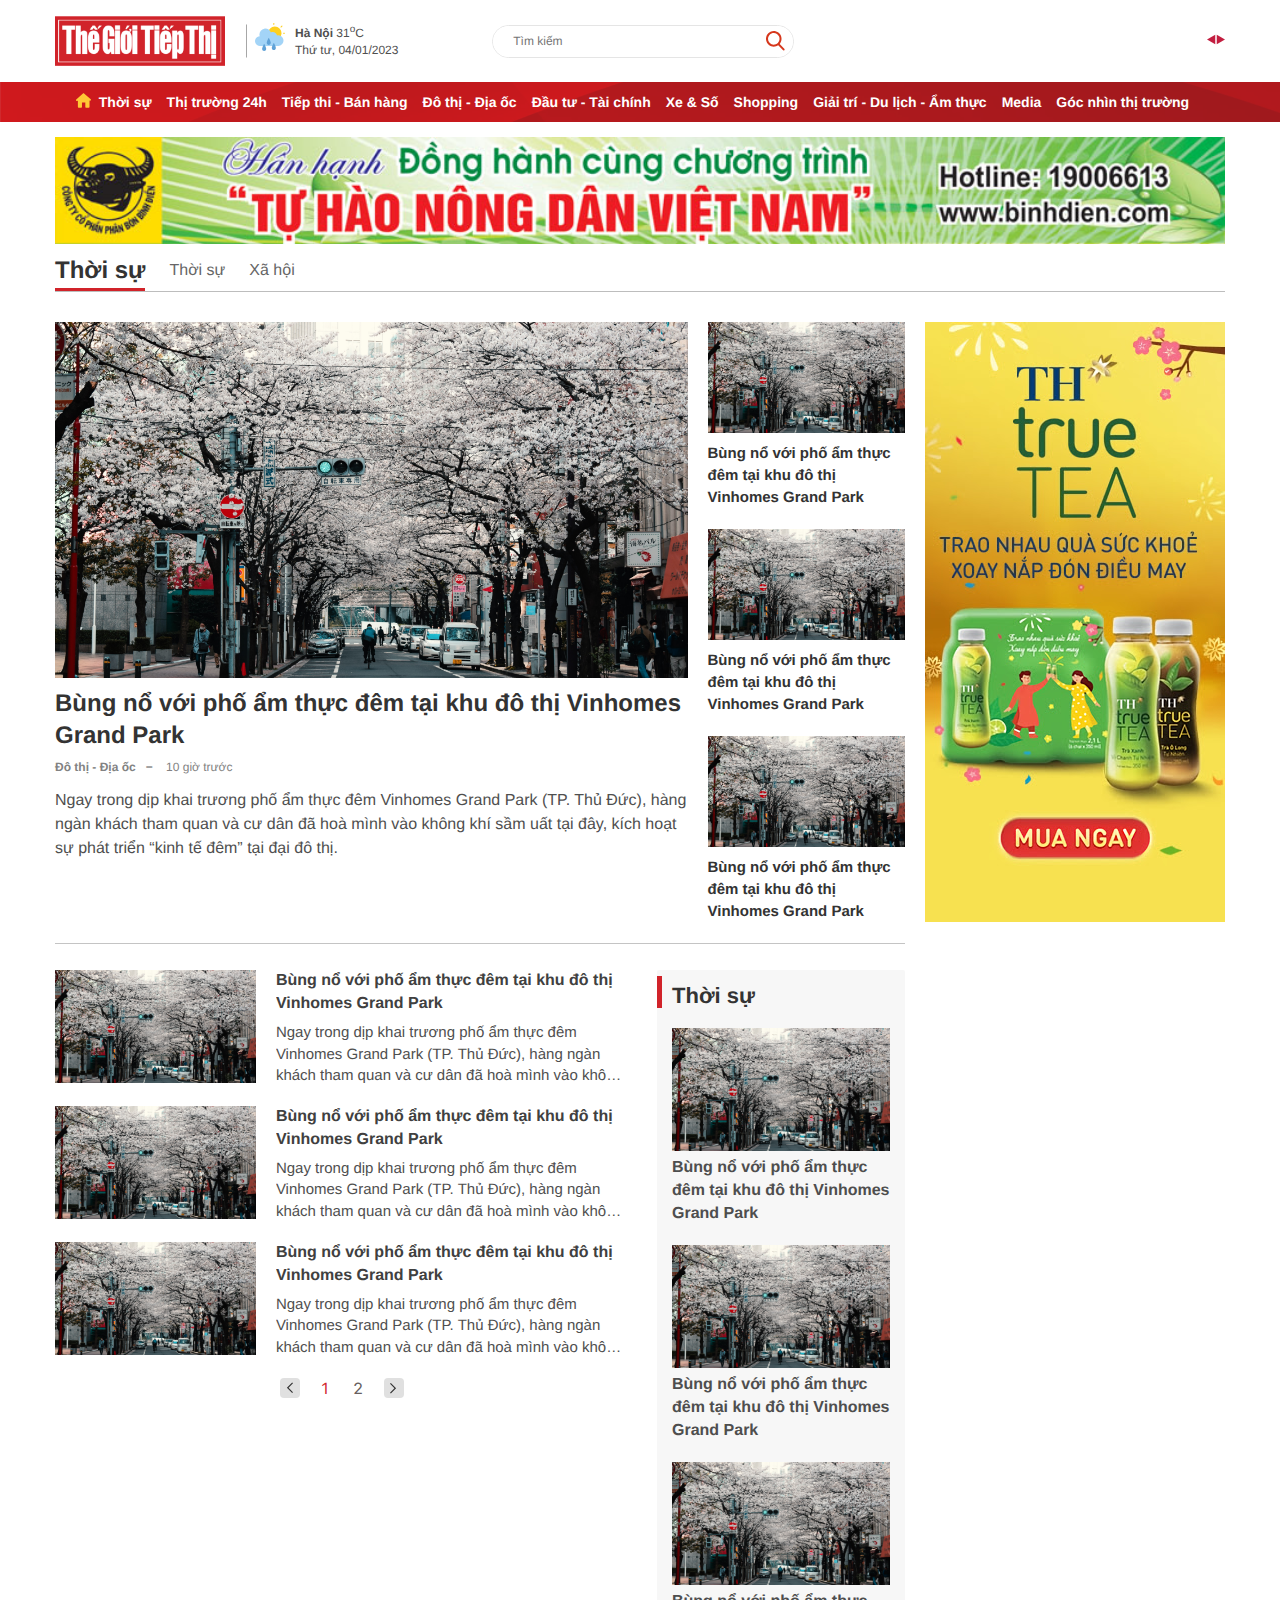
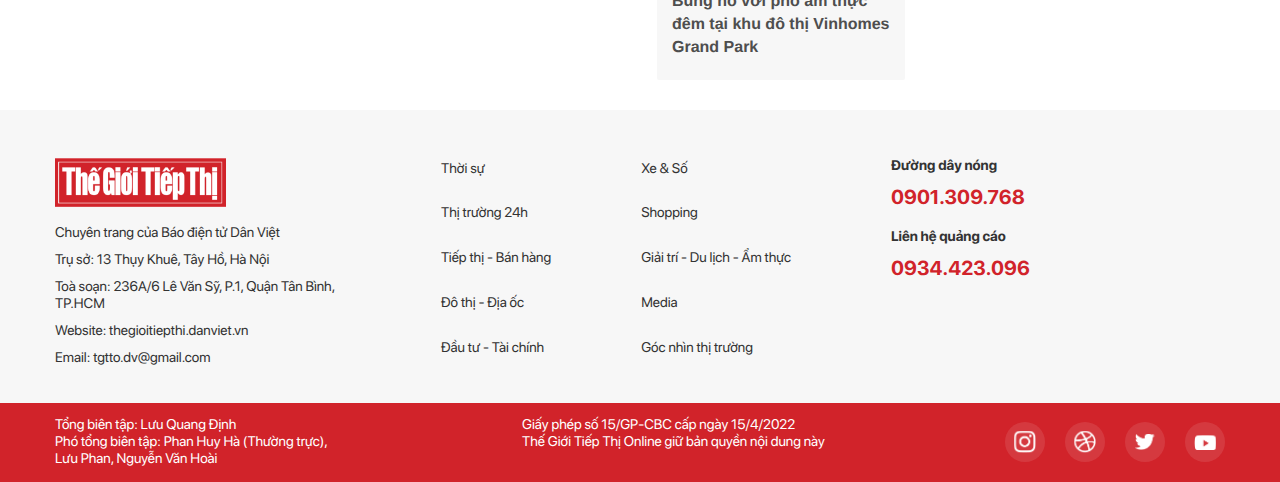
==== commit 9f27429a: "15/10" ====
--- a/cate.html
+++ b/cate.html
@@ -28,14 +28,10 @@
   <link rel="preconnect" href="https://fonts.googleapis.com">
   <link rel="preconnect" href="https://fonts.gstatic.com" crossorigin>
   <link href="https://fonts.googleapis.com/css2?family=Hind:wght@300;400;500;600;700&display=swap" rel="stylesheet">
-  <link rel="stylesheet" href="./lib/slick/slick-1.8.1/slick/slick.css" />
-  <link rel="stylesheet" href="./lib/slick/slick-1.8.1/slick/slick-theme.css" />
   <link rel="stylesheet" href="./lib/swiper/swiper-bundle.min.css" />
-  <link rel="stylesheet" href="./lib/font-awesome/fontawesome-free-5.15.4-web/css/all.min.css" />
   <link rel="stylesheet" href="./lib/fancybox/jquery.fancybox.min.css" />
   <link rel="stylesheet" href="./css/style.css" />
-  <link rel="stylesheet" href="./css/responsive.css" />
-  <script src="./lib/jquery/jquery.js"></script>
+  <!-- <script src="./lib/jquery/jquery.js"></script> -->
 </head>
 
 <body>
@@ -69,7 +65,7 @@
   <!-- header -->
   <header id="header" class="header clearfix">
     <!-- pc -->
-    <div class="d-2xl-block d-md-none">
+    <div class="d-2xl-block d-lg-none">
       <div class="header-top w-1170 d-2xl-flex align-items-center justify-content-between">
         <div class="header-top-left d-2xl-flex align-items-center">
           <!-- logo -->
@@ -203,24 +199,24 @@
     </div>
     <!-- end pc -->
     <!-- header mb -->
-    <div class="d-2xl-none d-md-block">
+    <div class="d-2xl-none d-lg-block">
       <div class="header-mb-block">
         <div class="header-mb d-2xl-flex align-items-center justify-content-between">
           <div class="header-mb__bar header-mb__item">
-            <i class="fas fa-bars"></i>
+            <img src="./images/svg/bars-red.svg" alt="" class="icon-w-20">
           </div>
           <div class="header-mb__logo">
             <a href="#"><img src="./images/logo.png" alt=""></a>
           </div>
           <div class="header-mb__search header-mb__item">
-            <i class="fas fa-search"></i>
+            <img src="./images/svg/search-red.svg" alt="" class="icon-w-20">
           </div>
         </div>
         <!-- search -->
         <div class="search-mb hidden">
           <input type="text" class="serach-mb-input" placeholder="Nhập nội dung tìm kiếm" name="keywords">
           <button  class="btn search-mb-btn" rel="nofollow">
-            <i class="fas fa-search"></i>
+            <img src="./images/svg/search-w.svg" alt="" class="icon-w-16">
           </button>
       </div>
         <!-- end search -->
@@ -273,7 +269,7 @@
         <div class="category-block-header d-2xl-flex align-items-center">
             <h2 class="block-header__cate fs-24 fw-600 lh-24 mr-24"><a href="#">Thời sự</a></h2>
             <ul class="block-header__list d-2xl-flex align-items-center text-gray-66">
-              <li class="block-header__item mr-24 active"><a href="#">Thời sự</a></li>
+              <li class="block-header__item mr-24"><a href="#">Thời sự</a></li>
               <li class="block-header__item mr-24"><a href="#">Xã hội</a></li>
             </ul>
           </div>
@@ -1000,16 +996,13 @@
     </div>
     <!-- end mb -->
     <!-- back top -->
-    <div id="back-top"><i class="fas fa-arrow-up text-white"></i></div>
+    <div id="back-top"><img src="./images/svg/arrow-up-w.svg" alt="" class="icon"></div>
     <!-- end back top -->
   </footer>
   <!-- end footer -->
 
-  <script src="./lib/slick/slick-1.8.1/slick/slick.min.js"></script>
+
   <script src="./lib/swiper/swiper-bundle.min.js"></script>
-  <script src="./lib/font-awesome/fontawesome-free-5.15.4-web/js/fontawesome.min.js"></script>
-  <script src="./js/ResizeSensor.js"></script>
-  <script src="./js/theia-sticky-sidebar.js"></script>
   <script src="./lib/fancybox/jquery.fancybox.min.js"></script>
   <script src="./js/main.js"></script>
 </body>
--- a/css/style.css
+++ b/css/style.css
@@ -1189,6 +1189,7 @@
   height: 100%;
   background: #d6371c;
   border-radius: 0px 2px 2px 0px;
+  padding: 0;
 }
 
 .hidden {
@@ -1237,6 +1238,26 @@
 }
 .articles-top__small .articles-content {
   margin-top: 0 !important;
+}
+
+.icon-w-30 {
+  width: 20px !important;
+  height: auto !important;
+}
+
+.icon-w-20 {
+  width: 20px;
+  height: auto;
+}
+
+.icon-w-16 {
+  width: 16px !important;
+  height: auto !important;
+}
+
+.icon-w-14 {
+  width: 14px !important;
+  height: auto !important;
 }
 
 .block {
@@ -2037,6 +2058,23 @@
   border-bottom: 1px solid #dedede;
 }
 
+.related-posts {
+  padding-left: 80px;
+  margin: 16px 0 23px;
+}
+
+.related-posts__item {
+  display: flex;
+  align-items: center;
+}
+
+.related-posts__link {
+  font-size: 15px;
+  line-height: 22px;
+  color: #c31e40;
+  padding-left: 4px;
+}
+
 .detail-content {
   padding-bottom: 56px;
   border-bottom: 1px solid #bdbdbd;
@@ -2051,6 +2089,8 @@
   font-size: 15px;
   color: #262626;
   margin-bottom: 13px;
+  word-wrap: break-word;
+  word-break: break-word;
 }
 .detail-content figure figcaption {
   display: block;
@@ -2214,6 +2254,86 @@
   -webkit-box-orient: vertical;
   overflow: hidden;
   text-overflow: ellipsis;
+}
+
+.search-page__box-search {
+  max-width: 570px;
+  width: 100%;
+  height: 54px;
+  display: flex;
+}
+
+.box-search__input {
+  flex: 1;
+  display: block;
+  border: 1px solid #dddddd;
+  border-radius: 4px 0 0 4px;
+  border-right: none;
+  padding-left: 28px;
+  padding-right: 15px;
+  font-size: 16px;
+  line-height: 19px;
+  letter-spacing: 0.03em;
+}
+
+.box-search__btn {
+  width: 54px;
+  background: #d1232a;
+  border-radius: 0px 4px 4px 0px;
+  cursor: pointer;
+}
+
+.search-page__col {
+  display: flex;
+  margin-top: 30px;
+}
+
+.search-page__col-right {
+  max-width: 300px;
+  width: 100%;
+}
+
+.search-page__col-right .qc {
+  height: 100%;
+}
+
+.search-page__col-left {
+  flex: 1;
+  margin-right: 30px;
+}
+
+.search-container {
+  padding-right: 40px;
+}
+.search-container .search-heading {
+  color: #6b6b6b;
+  margin-bottom: 40px;
+  text-transform: uppercase;
+}
+.search-container .search-result .articles-item {
+  display: flex;
+  margin-bottom: 20px;
+}
+.search-container .search-result .articles-img {
+  width: 25%;
+  flex-shrink: 0;
+}
+.search-container .search-result .articles-content {
+  flex: 1;
+  margin-left: 20px;
+}
+.search-container .search-result .articles-title {
+  color: #404040;
+  font-weight: bold;
+  line-height: 22px;
+}
+.search-container .search-result .articles-des {
+  font-size: 14px;
+  margin-top: 10px;
+  font-size: 15px;
+  line-height: 21px;
+  color: #4e4e4e;
+  margin-top: 6px;
 }
 
 #back-top {
@@ -2243,6 +2363,11 @@
   -o-border-radius: 50%;
 }
 
+#back-top .icon {
+  width: 16px;
+  height: auto;
+}
+
 .footer-1 {
   padding-top: 48px;
   padding-bottom: 21px;
@@ -2366,4 +2491,261 @@
   margin-bottom: 10px;
 }
 
+@media (max-width: 1280px) {
+  .d-xl-none {
+    display: none;
+  }
+
+  .d-xl-block {
+    display: block;
+  }
+
+  .d-xl-flex {
+    display: flex;
+  }
+
+  .d-xl-grid {
+    display: grid;
+  }
+
+  /*-------------------------------------------------------------*/
+}
+@media (max-width: 1024px) {
+  .d-lg-none {
+    display: none;
+  }
+
+  .d-lg-block {
+    display: block;
+  }
+
+  .d-lg-flex {
+    display: flex;
+  }
+
+  .d-lg-grid {
+    display: grid;
+  }
+
+  .w-1170 {
+    padding-left: 10px;
+    padding-right: 10px;
+  }
+
+  /*-------------------------------------------------------------video*/
+  .play-media {
+    width: 50px;
+    height: 50px;
+  }
+  .play-media i {
+    font-size: 20px;
+    color: #fff;
+    transition: 0.2s;
+  }
+
+  .block-media-category {
+    margin: 0;
+    padding: 0 0 50px 0;
+  }
+  .block-media-category .category-media {
+    display: block;
+  }
+  .block-media-category .articles-content {
+    padding: 0 15px;
+  }
+  .block-media-category .category-media__large .articles-title {
+    font-size: 20px;
+  }
+  .block-media-category .articles-public {
+    margin: 4px 0 10px;
+  }
+  .block-media-category .category-media__large .articles-des {
+    font-size: 14px;
+  }
+  .block-media-category .category-media__small {
+    padding-left: 15px;
+    padding-right: 15px;
+  }
+  .block-media-category .category-media__small .articles-item {
+    display: flex;
+  }
+  .block-media-category .category-media__small .articles-img {
+    width: 40%;
+    flex-shrink: 0;
+  }
+  .block-media-category .category-media__small .articles-content {
+    margin-top: 0;
+    padding: 0 0 0 15px;
+  }
+  .block-media-category .category-media__small .articles-title {
+    font-size: 15px;
+  }
+
+  .block-video-other {
+    padding-left: 15px;
+    padding-right: 15px;
+  }
+  .block-video-other .block-video-other__header {
+    font-size: 18px;
+  }
+  .block-video-other .block-video-other__header svg {
+    width: 17px;
+    height: 17px;
+  }
+  .block-video-other .articles-item {
+    display: flex;
+  }
+  .block-video-other .articles-item + .articles-item {
+    margin-top: 10px;
+  }
+  .block-video-other .articles-img {
+    width: 40%;
+    flex-shrink: 0;
+  }
+  .block-video-other .articles-content {
+    margin: 0;
+    padding-left: 15px;
+    flex: 1;
+  }
+  .block-video-other .articles-title {
+    margin-top: 0;
+  }
+
+  /*-------------------------------------------------------------detail*/
+  .detail-wrapper {
+    padding-left: 15px;
+    padding-right: 15px;
+  }
+  .detail-wrapper .detail-title {
+    font-size: 22px;
+    line-height: 28px;
+  }
+  .detail-wrapper .detail-info {
+    font-size: 12px;
+  }
+  .detail-wrapper .detail-sapo {
+    margin-top: 15px;
+    margin-bottom: 24px;
+    font-size: 14px;
+    color: #333;
+    font-weight: bold;
+  }
+  .detail-wrapper .related-posts {
+    padding-left: 0;
+    margin: 16px 0 23px;
+  }
+  .detail-wrapper .detail-content > p {
+    font-size: 14px;
+  }
+  .detail-wrapper .ykcb {
+    margin: 20px 0;
+  }
+  .detail-wrapper .ykcb .ykcb-form {
+    display: block;
+  }
+  .detail-wrapper .ykcb .input-info {
+    display: block;
+  }
+  .detail-wrapper .ykcb .input-info input {
+    width: 100%;
+  }
+  .detail-wrapper .ykcb .input-info .input-info__children {
+    margin-left: 0 !important;
+    margin-top: 10px;
+  }
+  .detail-wrapper .ykcb .input-info .mess {
+    margin-top: 24px;
+  }
+  .detail-wrapper .detail-footer {
+    display: none;
+  }
+  .detail-wrapper .ykcb .btn_bl {
+    margin-top: -23px;
+  }
+  .detail-wrapper .detail-social {
+    height: 40px;
+    background: #e0e0e0;
+    padding: 0 7px;
+  }
+  .detail-wrapper .detail-share-2 {
+    margin-top: 0;
+  }
+  .detail-wrapper .detail-share-2 .text {
+    font-size: 12px;
+  }
+
+  /*-------------------------------------------------------------search*/
+  .search-page__box-search {
+    height: 40px;
+    margin-top: 20px;
+    padding-left: 16px;
+    padding-right: 15px;
+  }
+
+  .box-search__btn svg {
+    width: 20px;
+  }
+
+  .search-container {
+    padding: 16px;
+  }
+  .search-container .search-heading {
+    font-size: 22px;
+    line-height: 28px;
+    letter-spacing: 0.03em;
+    margin-bottom: 20px;
+  }
+  .search-container .search-result .articles-item {
+    margin-bottom: 16px;
+  }
+  .search-container .search-result .articles-img {
+    width: 40%;
+  }
+  .search-container .search-result .articles-content {
+    margin-left: 16px;
+  }
+  .search-container .search-result .articles-title {
+    font-size: 14px;
+    line-height: 21px;
+    color: #333;
+  }
+  .search-container .search-result .articles-des {
+    display: none;
+  }
+}
+@media (max-width: 768px) {
+  .d-md-none {
+    display: none;
+  }
+
+  .d-md-block {
+    display: block;
+  }
+
+  .d-md-flex {
+    display: flex;
+  }
+
+  .d-md-grid {
+    display: grid;
+  }
+}
+@media (max-width: 640px) {
+  .d-sm-none {
+    display: none;
+  }
+
+  .d-sm-block {
+    display: block;
+  }
+
+  .d-sm-flex {
+    display: flex;
+  }
+
+  .d-sm-grid {
+    display: grid;
+  }
+}
+
 /*# sourceMappingURL=style.css.map */
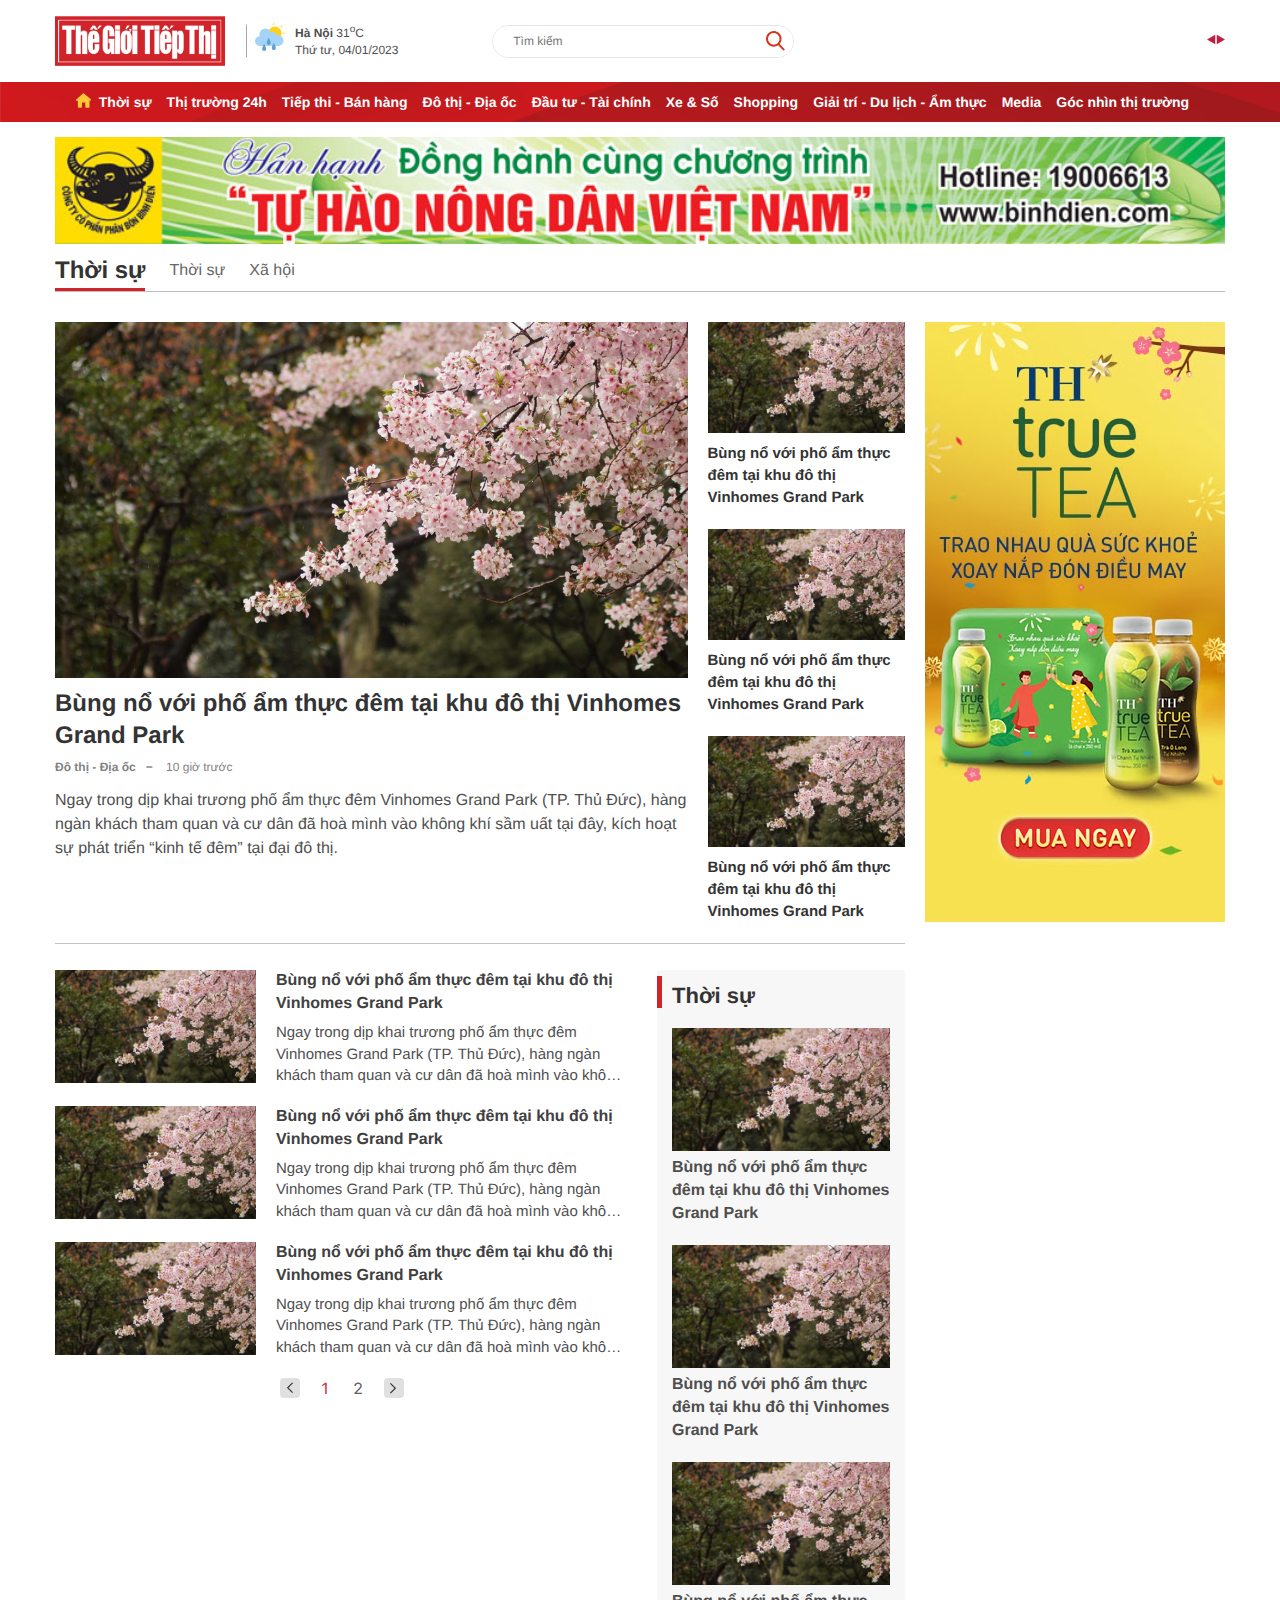
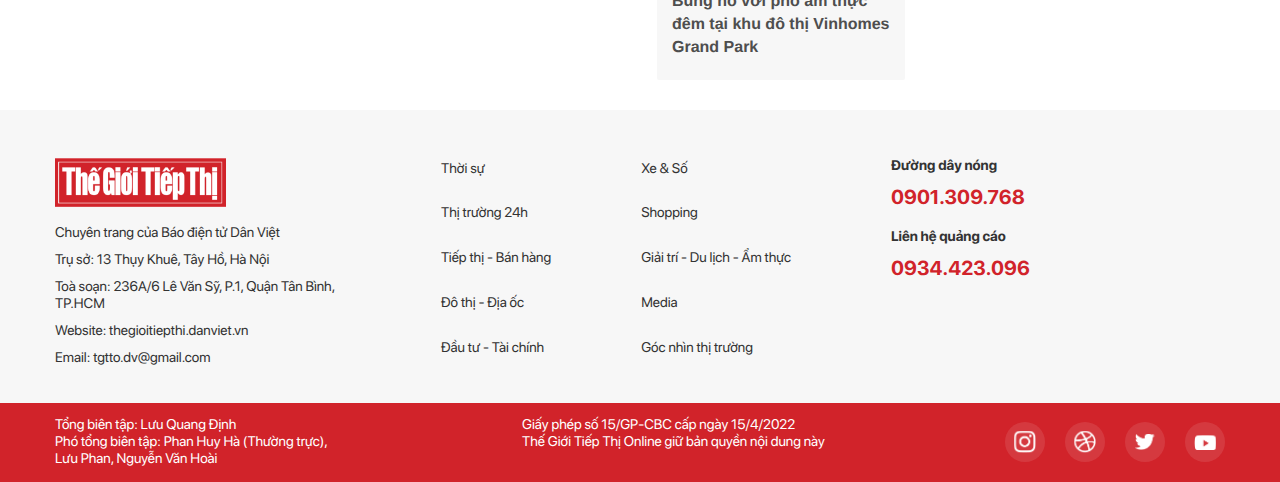
==== commit ab132c10: "18/10" ====
--- a/cate.html
+++ b/cate.html
@@ -25,13 +25,8 @@
   <meta name="theme-color" content="#ffffff" />
   <!-- end favicon -->
   <title>Thế giới tiếp thị</title>
-  <link rel="preconnect" href="https://fonts.googleapis.com">
-  <link rel="preconnect" href="https://fonts.gstatic.com" crossorigin>
-  <link href="https://fonts.googleapis.com/css2?family=Hind:wght@300;400;500;600;700&display=swap" rel="stylesheet">
   <link rel="stylesheet" href="./lib/swiper/swiper-bundle.min.css" />
-  <link rel="stylesheet" href="./lib/fancybox/jquery.fancybox.min.css" />
   <link rel="stylesheet" href="./css/style.css" />
-  <!-- <script src="./lib/jquery/jquery.js"></script> -->
 </head>
 
 <body>
@@ -39,24 +34,24 @@
   <div class="sub-menu">
     <ul class="sub-menu-list">
       <li class="sub-menu-item">
-        <h4 class="sub-menu-item__title"><a href="#">Thời sự</a></h4>
+        <h4 class="sub-menu-item__title"><a href="https://danviet.explus.vn/beta/e-time/index.html" aria-label="test">Thời sự</a></h4>
         <ul>
-          <li><a href="#">Đời sống</a></li>
-          <li><a href="#">Xã hội</a></li>
+          <li><a href="https://danviet.explus.vn/beta/e-time/index.html" aria-label="test">Đời sống</a></li>
+          <li><a href="https://danviet.explus.vn/beta/e-time/index.html" aria-label="test">Xã hội</a></li>
         </ul>
       </li>
       <li class="sub-menu-item">
-        <h4 class="sub-menu-item__title"><a href="#">Thời sự</a></h4>
+        <h4 class="sub-menu-item__title"><a href="https://danviet.explus.vn/beta/e-time/index.html" aria-label="test">Thời sự</a></h4>
         <ul>
-          <li><a href="#">Đời sống</a></li>
-          <li><a href="#">Xã hội</a></li>
+          <li><a href="https://danviet.explus.vn/beta/e-time/index.html" aria-label="test">Đời sống</a></li>
+          <li><a href="https://danviet.explus.vn/beta/e-time/index.html" aria-label="test">Xã hội</a></li>
         </ul>
       </li>
       <li class="sub-menu-item">
-        <h4 class="sub-menu-item__title"><a href="#">Thời sự</a></h4>
+        <h4 class="sub-menu-item__title"><a href="https://danviet.explus.vn/beta/e-time/index.html" aria-label="test">Thời sự</a></h4>
         <ul>
-          <li><a href="#">Đời sống</a></li>
-          <li><a href="#">Xã hội</a></li>
+          <li><a href="https://danviet.explus.vn/beta/e-time/index.html" aria-label="test">Đời sống</a></li>
+          <li><a href="https://danviet.explus.vn/beta/e-time/index.html" aria-label="test">Xã hội</a></li>
         </ul>
       </li>
     </ul>
@@ -70,8 +65,8 @@
         <div class="header-top-left d-2xl-flex align-items-center">
           <!-- logo -->
           <h1 class="header-logo">
-            <a href="#">
-              <img src="./images/logo.png" alt="">
+            <a href="https://danviet.explus.vn/beta/e-time/index.html" aria-label="test">
+              <img src="./images/logo.png" alt="" width="340" height="100" loading="lazy">
             </a>
           </h1>
           <!-- end logo -->
@@ -163,34 +158,34 @@
               </a>
             </li>
             <li class="navbar-item">
-              <a href="#" class="navbar-link" title="">Thời sự</a>
+              <a href="https://danviet.explus.vn/beta/e-time/index.html" aria-label="test" class="navbar-link" title="">Thời sự</a>
             </li>
             <li class="navbar-item">
-              <a href="#" class="navbar-link" title="">Thị trường 24h</a>
+              <a href="https://danviet.explus.vn/beta/e-time/index.html" aria-label="test" class="navbar-link" title="">Thị trường 24h</a>
             </li>
             <li class="navbar-item">
-              <a href="#" class="navbar-link" title="">Tiếp thi - Bán hàng</a>
+              <a href="https://danviet.explus.vn/beta/e-time/index.html" aria-label="test" class="navbar-link" title="">Tiếp thi - Bán hàng</a>
             </li>
             <li class="navbar-item">
-              <a href="#" class="navbar-link" title="">Đô thị - Địa ốc</a>
+              <a href="https://danviet.explus.vn/beta/e-time/index.html" aria-label="test" class="navbar-link" title="">Đô thị - Địa ốc</a>
             </li>
             <li class="navbar-item">
-              <a href="#" class="navbar-link" title="">Đầu tư - Tài chính</a>
+              <a href="https://danviet.explus.vn/beta/e-time/index.html" aria-label="test" class="navbar-link" title="">Đầu tư - Tài chính</a>
             </li>
             <li class="navbar-item">
-              <a href="#" class="navbar-link" title="">Xe & Số</a>
+              <a href="https://danviet.explus.vn/beta/e-time/index.html" aria-label="test" class="navbar-link" title="">Xe & Số</a>
             </li>
             <li class="navbar-item">
-              <a href="#" class="navbar-link" title="">Shopping</a>
+              <a href="https://danviet.explus.vn/beta/e-time/index.html" aria-label="test" class="navbar-link" title="">Shopping</a>
             </li>
             <li class="navbar-item">
-              <a href="#" class="navbar-link" title="">Giải trí - Du lịch - Ẩm thực</a>
+              <a href="https://danviet.explus.vn/beta/e-time/index.html" aria-label="test" class="navbar-link" title="">Giải trí - Du lịch - Ẩm thực</a>
             </li>
             <li class="navbar-item">
-              <a href="#" class="navbar-link" title="">Media</a>
+              <a href="https://danviet.explus.vn/beta/e-time/index.html" aria-label="test" class="navbar-link" title="">Media</a>
             </li>
             <li class="navbar-item">
-              <a href="#" class="navbar-link" title="">Góc nhìn thị trường</a>
+              <a href="https://danviet.explus.vn/beta/e-time/index.html" aria-label="test" class="navbar-link" title="">Góc nhìn thị trường</a>
             </li>
           </ul>
         </div>
@@ -203,49 +198,49 @@
       <div class="header-mb-block">
         <div class="header-mb d-2xl-flex align-items-center justify-content-between">
           <div class="header-mb__bar header-mb__item">
-            <img src="./images/svg/bars-red.svg" alt="" class="icon-w-20">
+            <img src="./images/svg/bars-red.svg" alt="" class="icon-w-20" width="20" height="22" loading="lazy">
           </div>
           <div class="header-mb__logo">
-            <a href="#"><img src="./images/logo.png" alt=""></a>
+            <a href="https://danviet.explus.vn/beta/e-time/index.html" aria-label="test"><img src="./images/logo.png" alt="" width="270" height="80" loading="lazy"></a>
           </div>
           <div class="header-mb__search header-mb__item">
-            <img src="./images/svg/search-red.svg" alt="" class="icon-w-20">
+            <img src="./images/svg/search-red.svg" alt="" class="icon-w-20" width="20" height="20" loading="lazy">
           </div>
         </div>
         <!-- search -->
         <div class="search-mb hidden">
           <input type="text" class="serach-mb-input" placeholder="Nhập nội dung tìm kiếm" name="keywords">
           <button  class="btn search-mb-btn" rel="nofollow">
-            <img src="./images/svg/search-w.svg" alt="" class="icon-w-16">
+            <img src="./images/svg/search-w.svg" alt="" class="icon-w-16" width="16" height="16" loading="lazy">
           </button>
       </div>
         <!-- end search -->
         <!-- navbar -->
         <ul class="nav-mb">
           <li class="nav-mb__item">
-            <a href="#">
+            <a href="https://danviet.explus.vn/beta/e-time/index.html" aria-label="test">
               <svg width="10" height="10" viewBox="0 0 10 10" fill="none" xmlns="http://www.w3.org/2000/svg">
                 <path d="M9.87473 4.88291C10.056 4.68354 10.0385 4.37798 9.83565 4.20058L5.36651 0.290068C5.16366 0.112672 4.83844 0.116389 4.63985 0.298445L0.155529 4.40907C-0.0430547 4.59113 -0.0528013 4.89631 0.133949 5.09043L0.246377 5.20751C0.4329 5.40163 0.734393 5.42478 0.91935 5.25905L1.25448 4.95893V9.35279C1.25448 9.62238 1.47292 9.84061 1.7423 9.84061H3.49031C3.75969 9.84061 3.97813 9.62238 3.97813 9.35279V6.27886H6.20772V9.35279C6.20384 9.62218 6.39659 9.84042 6.66598 9.84042H8.51842C8.7878 9.84042 9.00624 9.62218 9.00624 9.3526V5.0208C9.00624 5.0208 9.09882 5.1019 9.213 5.20227C9.327 5.30244 9.56642 5.22212 9.7477 5.02256L9.87473 4.88291Z" fill="white"></path>
               </svg>
             </a>
           </li>
           <li class="nav-mb__item">
-            <h1><a href="#">Giải trí - Du lịch - Ẩm thực</a></h1>
+            <h1><a href="https://danviet.explus.vn/beta/e-time/index.html" aria-label="test">Giải trí - Du lịch - Ẩm thực</a></h1>
           </li>
           <li class="nav-mb__item">
-            <a href="#">Giải trí</a>
+            <a href="https://danviet.explus.vn/beta/e-time/index.html" aria-label="test">Giải trí</a>
           </li>
           <li class="nav-mb__item">
-            <a href="#">Giải trí</a>
+            <a href="https://danviet.explus.vn/beta/e-time/index.html" aria-label="test">Giải trí</a>
           </li>
           <li class="nav-mb__item">
-            <a href="#">Giải trí</a>
+            <a href="https://danviet.explus.vn/beta/e-time/index.html" aria-label="test">Giải trí</a>
           </li>
           <li class="nav-mb__item">
-            <a href="#">Giải trí</a>
+            <a href="https://danviet.explus.vn/beta/e-time/index.html" aria-label="test">Giải trí</a>
           </li>
           <li class="nav-mb__item">
-            <a href="#">Giải trí</a>
+            <a href="https://danviet.explus.vn/beta/e-time/index.html" aria-label="test">Giải trí</a>
           </li>
         </ul>
         <!-- end navbar -->
@@ -260,17 +255,17 @@
     <div class="d-2xl-block d-md-none">
       <!-- ads -->
       <div class="ads-top my-15 w-1170">
-        <img src="./images/ads_top.jpeg" alt="" class=" mx-auto w-100">
+        <img src="./images/ads_top.jpeg" alt="" class=" mx-auto w-100 h-auto" width="1170" height="110" loading="lazy">
       </div>
       <!-- end ads -->
       <!-- block -->
       <div class="w-1170">
         <!-- header block-->
         <div class="category-block-header d-2xl-flex align-items-center">
-            <h2 class="block-header__cate fs-24 fw-600 lh-24 mr-24"><a href="#">Thời sự</a></h2>
+            <h2 class="block-header__cate fs-24 fw-600 lh-24 mr-24"><a href="https://danviet.explus.vn/beta/e-time/index.html" aria-label="test">Thời sự</a></h2>
             <ul class="block-header__list d-2xl-flex align-items-center text-gray-66">
-              <li class="block-header__item mr-24"><a href="#">Thời sự</a></li>
-              <li class="block-header__item mr-24"><a href="#">Xã hội</a></li>
+              <li class="block-header__item mr-24"><a href="https://danviet.explus.vn/beta/e-time/index.html" aria-label="test">Thời sự</a></li>
+              <li class="block-header__item mr-24"><a href="https://danviet.explus.vn/beta/e-time/index.html" aria-label="test">Xã hội</a></li>
             </ul>
           </div>
           <!-- end header block-->
@@ -286,18 +281,18 @@
               <div class="articles-item">
                 <!-- img -->
                 <div class="articles-img">
-                  <a href="#" class="image-wrapper">
-                    <img src="./images/3.jpg" alt="">
+                  <a href="https://danviet.explus.vn/beta/e-time/index.html" aria-label="test" class="image-wrapper">
+                    <img src="./images/imgdf.jpg"  srcset="./images/2-1.jpg" alt="" width="640" height="360">
                   </a>
                 </div>
                 <!-- end img -->
                 <!-- content -->
                 <div class="articles-content">
                   <h2 class="articles-title">
-                    <a href="#">Bùng nổ với phố ẩm thực đêm tại khu đô thị Vinhomes Grand Park</a>
+                    <a href="https://danviet.explus.vn/beta/e-time/index.html" aria-label="test">Bùng nổ với phố ẩm thực đêm tại khu đô thị Vinhomes Grand Park</a>
                   </h2>
                   <div class="articles-public">
-                    <a href="#">Đô thị - Địa ốc</a>
+                    <a href="https://danviet.explus.vn/beta/e-time/index.html" aria-label="test">Đô thị - Địa ốc</a>
                     <span>10 giờ trước</span>
                   </div>
                   <p class="articles-des">
@@ -313,18 +308,18 @@
               <div class="articles-item">
                 <!-- img -->
                 <div class="articles-img">
-                  <a href="#" class="image-wrapper">
-                    <img src="./images/3.jpg" alt="">
+                  <a href="https://danviet.explus.vn/beta/e-time/index.html" aria-label="test" class="image-wrapper">
+                    <img src="./images/imgdf.jpg"  srcset="./images/2-1.jpg" alt="" width="200" height="120" loading="lazy">
                   </a>
                 </div>
                 <!-- end img -->
                 <!-- content -->
                 <div class="articles-content">
                   <h2 class="articles-title">
-                    <a href="#">Bùng nổ với phố ẩm thực đêm tại khu đô thị Vinhomes Grand Park</a>
+                    <a href="https://danviet.explus.vn/beta/e-time/index.html" aria-label="test">Bùng nổ với phố ẩm thực đêm tại khu đô thị Vinhomes Grand Park</a>
                   </h2>
                   <div class="articles-public">
-                    <a href="#">Đô thị - Địa ốc</a>
+                    <a href="https://danviet.explus.vn/beta/e-time/index.html" aria-label="test">Đô thị - Địa ốc</a>
                     <span>10 giờ trước</span>
                   </div>
                   <p class="articles-des">
@@ -340,18 +335,18 @@
               <div class="articles-item">
                 <!-- img -->
                 <div class="articles-img">
-                  <a href="#" class="image-wrapper">
-                    <img src="./images/3.jpg" alt="">
+                  <a href="https://danviet.explus.vn/beta/e-time/index.html" aria-label="test" class="image-wrapper">
+                    <img src="./images/imgdf.jpg"  srcset="./images/2-1.jpg" alt="" width="200" height="120" loading="lazy">
                   </a>
                 </div>
                 <!-- end img -->
                 <!-- content -->
                 <div class="articles-content">
                   <h2 class="articles-title">
-                    <a href="#">Bùng nổ với phố ẩm thực đêm tại khu đô thị Vinhomes Grand Park</a>
+                    <a href="https://danviet.explus.vn/beta/e-time/index.html" aria-label="test">Bùng nổ với phố ẩm thực đêm tại khu đô thị Vinhomes Grand Park</a>
                   </h2>
                   <div class="articles-public">
-                    <a href="#">Đô thị - Địa ốc</a>
+                    <a href="https://danviet.explus.vn/beta/e-time/index.html" aria-label="test">Đô thị - Địa ốc</a>
                     <span>10 giờ trước</span>
                   </div>
                   <p class="articles-des">
@@ -367,18 +362,18 @@
               <div class="articles-item">
                 <!-- img -->
                 <div class="articles-img">
-                  <a href="#" class="image-wrapper">
-                    <img src="./images/3.jpg" alt="">
+                  <a href="https://danviet.explus.vn/beta/e-time/index.html" aria-label="test" class="image-wrapper">
+                    <img src="./images/imgdf.jpg"  srcset="./images/2-1.jpg" alt="" width="200" height="120" loading="lazy">
                   </a>
                 </div>
                 <!-- end img -->
                 <!-- content -->
                 <div class="articles-content">
                   <h2 class="articles-title">
-                    <a href="#">Bùng nổ với phố ẩm thực đêm tại khu đô thị Vinhomes Grand Park</a>
+                    <a href="https://danviet.explus.vn/beta/e-time/index.html" aria-label="test">Bùng nổ với phố ẩm thực đêm tại khu đô thị Vinhomes Grand Park</a>
                   </h2>
                   <div class="articles-public">
-                    <a href="#">Đô thị - Địa ốc</a>
+                    <a href="https://danviet.explus.vn/beta/e-time/index.html" aria-label="test">Đô thị - Địa ốc</a>
                     <span>10 giờ trước</span>
                   </div>
                   <p class="articles-des">
@@ -405,15 +400,15 @@
                     <div class="articles-other__item">
                         <!-- img -->
                         <div class="articles-img">
-                          <a href="#" class="image-wrapper">
-                            <img src="./images/3.jpg" alt="">
+                          <a href="https://danviet.explus.vn/beta/e-time/index.html" aria-label="test" class="image-wrapper">
+                            <img src="./images/imgdf.jpg"  srcset="./images/2-1.jpg" alt="" width="200" height="120" loading="lazy">
                           </a>
                         </div>
                         <!-- end img -->
                         <!-- content -->
                         <div class="articles-content">
                           <h2 class="articles-title">
-                            <a href="#">Bùng nổ với phố ẩm thực đêm tại khu đô thị Vinhomes Grand Park</a>
+                            <a href="https://danviet.explus.vn/beta/e-time/index.html" aria-label="test">Bùng nổ với phố ẩm thực đêm tại khu đô thị Vinhomes Grand Park</a>
                           </h2>
                           <p class="articles-des">
                             Ngay trong dịp khai trương phố ẩm thực đêm Vinhomes Grand Park (TP. Thủ Đức), hàng ngàn khách tham quan
@@ -428,15 +423,15 @@
                     <div class="articles-other__item">
                         <!-- img -->
                         <div class="articles-img">
-                          <a href="#" class="image-wrapper">
-                            <img src="./images/3.jpg" alt="">
+                          <a href="https://danviet.explus.vn/beta/e-time/index.html" aria-label="test" class="image-wrapper">
+                            <img src="./images/imgdf.jpg"  srcset="./images/2-1.jpg" alt="" width="200" height="120" loading="lazy">
                           </a>
                         </div>
                         <!-- end img -->
                         <!-- content -->
                         <div class="articles-content">
                           <h2 class="articles-title">
-                            <a href="#">Bùng nổ với phố ẩm thực đêm tại khu đô thị Vinhomes Grand Park</a>
+                            <a href="https://danviet.explus.vn/beta/e-time/index.html" aria-label="test">Bùng nổ với phố ẩm thực đêm tại khu đô thị Vinhomes Grand Park</a>
                           </h2>
                           <p class="articles-des">
                             Ngay trong dịp khai trương phố ẩm thực đêm Vinhomes Grand Park (TP. Thủ Đức), hàng ngàn khách tham quan
@@ -451,15 +446,15 @@
                     <div class="articles-other__item">
                         <!-- img -->
                         <div class="articles-img">
-                          <a href="#" class="image-wrapper">
-                            <img src="./images/3.jpg" alt="">
+                          <a href="https://danviet.explus.vn/beta/e-time/index.html" aria-label="test" class="image-wrapper">
+                            <img src="./images/imgdf.jpg"  srcset="./images/2-1.jpg" alt="" width="200" height="120" loading="lazy">
                           </a>
                         </div>
                         <!-- end img -->
                         <!-- content -->
                         <div class="articles-content">
                           <h2 class="articles-title">
-                            <a href="#">Bùng nổ với phố ẩm thực đêm tại khu đô thị Vinhomes Grand Park</a>
+                            <a href="https://danviet.explus.vn/beta/e-time/index.html" aria-label="test">Bùng nổ với phố ẩm thực đêm tại khu đô thị Vinhomes Grand Park</a>
                           </h2>
                           <p class="articles-des">
                             Ngay trong dịp khai trương phố ẩm thực đêm Vinhomes Grand Park (TP. Thủ Đức), hàng ngàn khách tham quan
@@ -474,14 +469,14 @@
                 <!-- end articles other -->
                 <!-- pagination -->
                 <div class="pagination">
-                    <a href="#" class="pagination-arrow pagination-back">
+                    <a href="https://danviet.explus.vn/beta/e-time/index.html" aria-label="test" class="pagination-arrow pagination-back">
                         <svg width="7" height="11" viewBox="0 0 7 11" fill="none" xmlns="http://www.w3.org/2000/svg">
                         <path fill-rule="evenodd" clip-rule="evenodd" d="M0 9.67964L0.847253 10.5269L6.1107 5.26344L0.847253 0L0 0.847253L4.41619 5.26344L0 9.67964Z" fill="#343434"></path>
                         </svg>
                     </a>
-                    <a href="#" class="number active">1</a>
-                    <a href="#" class="number">2</a>
-                    <a href="#" class="pagination-arrow pagination-next">
+                    <a href="https://danviet.explus.vn/beta/e-time/index.html" aria-label="test" class="number active">1</a>
+                    <a href="https://danviet.explus.vn/beta/e-time/index.html" aria-label="test" class="number">2</a>
+                    <a href="https://danviet.explus.vn/beta/e-time/index.html" aria-label="test" class="pagination-arrow pagination-next">
                         <svg width="7" height="11" viewBox="0 0 7 11" fill="none" xmlns="http://www.w3.org/2000/svg">
                         <path fill-rule="evenodd" clip-rule="evenodd" d="M0 9.67964L0.847253 10.5269L6.1107 5.26344L0.847253 0L0 0.847253L4.41619 5.26344L0 9.67964Z" fill="#343434"></path>
                         </svg>
@@ -496,7 +491,7 @@
                 <div class="category-box">
                     <!-- header -->
                     <div class="block-header d-2xl-flex align-items-center border-none">
-                        <h2 class="block-header__cate fs-22 fw-600 lh-24 pl-15"><a href="#">Thời sự</a></h2>
+                        <h2 class="block-header__cate fs-22 fw-600 lh-24 pl-15"><a href="https://danviet.explus.vn/beta/e-time/index.html" aria-label="test">Thời sự</a></h2>
                       </div>
                     <!-- end header -->
                     <!-- container -->
@@ -505,15 +500,15 @@
                         <div class="articles-item">
                             <!-- img -->
                             <div class="articles-img">
-                              <a href="#" class="image-wrapper">
-                                <img src="./images/3.jpg" alt="">
+                              <a href="https://danviet.explus.vn/beta/e-time/index.html" aria-label="test" class="image-wrapper" width="220" height="130" loading="lazy">
+                                <img src="./images/imgdf.jpg"  srcset="./images/2-1.jpg" alt="">
                               </a>
                             </div>
                             <!-- end img -->
                             <!-- content -->
                             <div class="articles-content">
                               <h2 class="articles-title">
-                                <a href="#">Bùng nổ với phố ẩm thực đêm tại khu đô thị Vinhomes Grand Park</a>
+                                <a href="https://danviet.explus.vn/beta/e-time/index.html" aria-label="test">Bùng nổ với phố ẩm thực đêm tại khu đô thị Vinhomes Grand Park</a>
                               </h2>
                             </div>
                             <!-- end content -->
@@ -523,15 +518,15 @@
                         <div class="articles-item">
                             <!-- img -->
                             <div class="articles-img">
-                              <a href="#" class="image-wrapper">
-                                <img src="./images/3.jpg" alt="">
+                              <a href="https://danviet.explus.vn/beta/e-time/index.html" aria-label="test" class="image-wrapper">
+                                <img src="./images/imgdf.jpg"  srcset="./images/2-1.jpg" alt="" width="220" height="130" loading="lazy">
                               </a>
                             </div>
                             <!-- end img -->
                             <!-- content -->
                             <div class="articles-content">
                               <h2 class="articles-title">
-                                <a href="#">Bùng nổ với phố ẩm thực đêm tại khu đô thị Vinhomes Grand Park</a>
+                                <a href="https://danviet.explus.vn/beta/e-time/index.html" aria-label="test">Bùng nổ với phố ẩm thực đêm tại khu đô thị Vinhomes Grand Park</a>
                               </h2>
                             </div>
                             <!-- end content -->
@@ -541,15 +536,15 @@
                         <div class="articles-item">
                             <!-- img -->
                             <div class="articles-img">
-                              <a href="#" class="image-wrapper">
-                                <img src="./images/3.jpg" alt="">
+                              <a href="https://danviet.explus.vn/beta/e-time/index.html" aria-label="test" class="image-wrapper">
+                                <img src="./images/imgdf.jpg"  srcset="./images/2-1.jpg" alt="" width="220" height="130" loading="lazy">
                               </a>
                             </div>
                             <!-- end img -->
                             <!-- content -->
                             <div class="articles-content">
                               <h2 class="articles-title">
-                                <a href="#">Bùng nổ với phố ẩm thực đêm tại khu đô thị Vinhomes Grand Park</a>
+                                <a href="https://danviet.explus.vn/beta/e-time/index.html" aria-label="test">Bùng nổ với phố ẩm thực đêm tại khu đô thị Vinhomes Grand Park</a>
                               </h2>
                             </div>
                             <!-- end content -->
@@ -569,7 +564,7 @@
         <!-- right -->
         <div class="block-right flex-0 rightSidebar-1">
           <div class="ads-right">
-            <img src="./images/ads_right.jpg" alt="">
+            <img src="./images/ads_right.jpg" alt="" width="300" height="600">
           </div>
         </div>
         <!-- end right -->
@@ -587,18 +582,18 @@
         <div class="articles-top__large">
           <!-- img -->
           <div class="articles-img">
-            <a href="#" class="image-wrapper">
-              <img src="./images/3.jpg" alt="">
+            <a href="https://danviet.explus.vn/beta/e-time/index.html" aria-label="test" class="image-wrapper">
+              <img src="./images/imgdf.jpg"  srcset="./images/4-2.jpg" alt="" width="430" height="250">
             </a>
           </div>
           <!-- end img -->
           <!-- content -->
           <div class="articles-content">
             <h2 class="articles-title">
-              <a href="#">Bùng nổ với phố ẩm thực đêm tại khu đô thị Vinhomes Grand Park</a>
+              <a href="https://danviet.explus.vn/beta/e-time/index.html" aria-label="test">Bùng nổ với phố ẩm thực đêm tại khu đô thị Vinhomes Grand Park</a>
             </h2>
             <div class="articles-public">
-              <a href="#">Đô thị - Địa ốc</a>
+              <a href="https://danviet.explus.vn/beta/e-time/index.html" aria-label="test">Đô thị - Địa ốc</a>
               <span>- 10 giờ trước</span>
             </div>
             <p class="articles-des">
@@ -614,15 +609,15 @@
         <div class="articles-top__small">
           <!-- img -->
           <div class="articles-img flex-0">
-            <a href="#" class="image-wrapper">
-              <img src="./images/3.jpg" alt="">
+            <a href="https://danviet.explus.vn/beta/e-time/index.html" aria-label="test" class="image-wrapper">
+              <img src="./images/imgdf.jpg"  srcset="./images/4-2.jpg" alt="" width="320" height="180" loading="lazy">
             </a>
           </div>
           <!-- end img -->
           <!-- content -->
           <div class="articles-content flex-1 fw-600 ml-15 fs-15">
             <h2 class="articles-title">
-              <a href="#">Bùng nổ với phố ẩm thực đêm tại khu đô thị Vinhomes Grand Park</a>
+              <a href="https://danviet.explus.vn/beta/e-time/index.html" aria-label="test">Bùng nổ với phố ẩm thực đêm tại khu đô thị Vinhomes Grand Park</a>
             </h2>
           </div>
           <!-- end content -->
@@ -632,15 +627,15 @@
         <div class="articles-top__small">
           <!-- img -->
           <div class="articles-img flex-0">
-            <a href="#" class="image-wrapper">
-              <img src="./images/3.jpg" alt="">
+            <a href="https://danviet.explus.vn/beta/e-time/index.html" aria-label="test" class="image-wrapper">
+              <img src="./images/imgdf.jpg"  srcset="./images/4-2.jpg" alt="" width="320" height="180" loading="lazy">
             </a>
           </div>
           <!-- end img -->
           <!-- content -->
           <div class="articles-content flex-1 fw-600 ml-15 fs-15">
             <h2 class="articles-title">
-              <a href="#">Bùng nổ với phố ẩm thực đêm tại khu đô thị Vinhomes Grand Park</a>
+              <a href="https://danviet.explus.vn/beta/e-time/index.html" aria-label="test">Bùng nổ với phố ẩm thực đêm tại khu đô thị Vinhomes Grand Park</a>
             </h2>
           </div>
           <!-- end content -->
@@ -650,15 +645,15 @@
         <div class="articles-top__small">
           <!-- img -->
           <div class="articles-img flex-0">
-            <a href="#" class="image-wrapper">
-              <img src="./images/3.jpg" alt="">
+            <a href="https://danviet.explus.vn/beta/e-time/index.html" aria-label="test" class="image-wrapper">
+              <img src="./images/imgdf.jpg"  srcset="./images/4-2.jpg" alt="" width="320" height="180" loading="lazy">
             </a>
           </div>
           <!-- end img -->
           <!-- content -->
           <div class="articles-content flex-1 fw-600 ml-15 fs-15">
             <h2 class="articles-title">
-              <a href="#">Bùng nổ với phố ẩm thực đêm tại khu đô thị Vinhomes Grand Park</a>
+              <a href="https://danviet.explus.vn/beta/e-time/index.html" aria-label="test">Bùng nổ với phố ẩm thực đêm tại khu đô thị Vinhomes Grand Park</a>
             </h2>
           </div>
           <!-- end content -->
@@ -673,14 +668,14 @@
         <!-- item -->
         <div class="articles-other__item">
             <h2 class="articles-title">
-              <a href="#">Bùng nổ với phố ẩm thực đêm tại khu đô thị Vinhomes Grand Park</a>
+              <a href="https://danviet.explus.vn/beta/e-time/index.html" aria-label="test">Bùng nổ với phố ẩm thực đêm tại khu đô thị Vinhomes Grand Park</a>
             </h2>
             <!-- content -->
             <div class="articles-content">
                 <!-- img -->
                 <div class="articles-img">
-                  <a href="#" class="image-wrapper">
-                    <img src="./images/3.jpg" alt="">
+                  <a href="https://danviet.explus.vn/beta/e-time/index.html" aria-label="test" class="image-wrapper">
+                    <img src="./images/imgdf.jpg"  srcset="./images/4-2.jpg" alt="" width="320" height="180" loading="lazy">
                   </a>
                 </div>
                 <!-- end img -->
@@ -700,14 +695,14 @@
         <!-- item -->
         <div class="articles-other__item">
             <h2 class="articles-title">
-              <a href="#">Bùng nổ với phố ẩm thực đêm tại khu đô thị Vinhomes Grand Park</a>
+              <a href="https://danviet.explus.vn/beta/e-time/index.html" aria-label="test">Bùng nổ với phố ẩm thực đêm tại khu đô thị Vinhomes Grand Park</a>
             </h2>
             <!-- content -->
             <div class="articles-content">
                 <!-- img -->
                 <div class="articles-img">
-                  <a href="#" class="image-wrapper">
-                    <img src="./images/3.jpg" alt="">
+                  <a href="https://danviet.explus.vn/beta/e-time/index.html" aria-label="test" class="image-wrapper">
+                    <img src="./images/imgdf.jpg"  srcset="./images/4-2.jpg" alt="" width="320" height="180" loading="lazy">
                   </a>
                 </div>
                 <!-- end img -->
@@ -727,14 +722,14 @@
         <!-- item -->
         <div class="articles-other__item">
             <h2 class="articles-title">
-              <a href="#">Bùng nổ với phố ẩm thực đêm tại khu đô thị Vinhomes Grand Park</a>
+              <a href="https://danviet.explus.vn/beta/e-time/index.html" aria-label="test">Bùng nổ với phố ẩm thực đêm tại khu đô thị Vinhomes Grand Park</a>
             </h2>
             <!-- content -->
             <div class="articles-content">
                 <!-- img -->
                 <div class="articles-img">
-                  <a href="#" class="image-wrapper">
-                    <img src="./images/3.jpg" alt="">
+                  <a href="https://danviet.explus.vn/beta/e-time/index.html" aria-label="test" class="image-wrapper">
+                    <img src="./images/imgdf.jpg"  srcset="./images/4-2.jpg" alt="" width="320" height="180" loading="lazy">
                   </a>
                 </div>
                 <!-- end img -->
@@ -760,7 +755,7 @@
       <div class="category-box category-box-mb">
         <!-- header -->
         <div class="block-header d-2xl-flex align-items-center border-none">
-            <h2 class="block-header__cate fs-18 fw-600 lh-24 pl-15"><a href="#">Thời sự</a></h2>
+            <h2 class="block-header__cate fs-18 fw-600 lh-24 pl-15"><a href="https://danviet.explus.vn/beta/e-time/index.html" aria-label="test">Thời sự</a></h2>
           </div>
         <!-- end header -->
         <!-- container -->
@@ -769,15 +764,15 @@
             <div class="articles-item">
                 <!-- img -->
                 <div class="articles-img">
-                  <a href="#" class="image-wrapper">
-                    <img src="./images/3.jpg" alt="">
+                  <a href="https://danviet.explus.vn/beta/e-time/index.html" aria-label="test" class="image-wrapper">
+                    <img src="./images/imgdf.jpg"  srcset="./images/4-2.jpg" alt="" width="320" height="180" loading="lazy">
                   </a>
                 </div>
                 <!-- end img -->
                 <!-- content -->
                 <div class="articles-content">
                   <h2 class="articles-title">
-                    <a href="#">Bùng nổ với phố ẩm thực đêm tại khu đô thị Vinhomes Grand Park</a>
+                    <a href="https://danviet.explus.vn/beta/e-time/index.html" aria-label="test">Bùng nổ với phố ẩm thực đêm tại khu đô thị Vinhomes Grand Park</a>
                   </h2>
                 </div>
                 <!-- end content -->
@@ -787,15 +782,15 @@
             <div class="articles-item">
                 <!-- img -->
                 <div class="articles-img">
-                  <a href="#" class="image-wrapper">
-                    <img src="./images/3.jpg" alt="">
+                  <a href="https://danviet.explus.vn/beta/e-time/index.html" aria-label="test" class="image-wrapper">
+                    <img src="./images/imgdf.jpg"  srcset="./images/4-2.jpg" alt="" width="320" height="180" loading="lazy">
                   </a>
                 </div>
                 <!-- end img -->
                 <!-- content -->
                 <div class="articles-content">
                   <h2 class="articles-title">
-                    <a href="#">Bùng nổ với phố ẩm thực đêm tại khu đô thị Vinhomes Grand Park</a>
+                    <a href="https://danviet.explus.vn/beta/e-time/index.html" aria-label="test">Bùng nổ với phố ẩm thực đêm tại khu đô thị Vinhomes Grand Park</a>
                   </h2>
                 </div>
                 <!-- end content -->
@@ -805,15 +800,15 @@
             <div class="articles-item">
                 <!-- img -->
                 <div class="articles-img">
-                  <a href="#" class="image-wrapper">
-                    <img src="./images/3.jpg" alt="">
+                  <a href="https://danviet.explus.vn/beta/e-time/index.html" aria-label="test" class="image-wrapper">
+                    <img src="./images/imgdf.jpg"  srcset="./images/4-2.jpg" alt="" width="320" height="180" loading="lazy">
                   </a>
                 </div>
                 <!-- end img -->
                 <!-- content -->
                 <div class="articles-content">
                   <h2 class="articles-title">
-                    <a href="#">Bùng nổ với phố ẩm thực đêm tại khu đô thị Vinhomes Grand Park</a>
+                    <a href="https://danviet.explus.vn/beta/e-time/index.html" aria-label="test">Bùng nổ với phố ẩm thực đêm tại khu đô thị Vinhomes Grand Park</a>
                   </h2>
                 </div>
                 <!-- end content -->
@@ -836,8 +831,8 @@
       <div class="footer-1">
         <div class="w-1170 d-2xl-flex justify-content-between">
             <div class="footer-contact">
-                <a href="#" class="footer-logo">
-                    <img src="./images/logo.png" alt="Logo">
+                <a href="https://danviet.explus.vn/beta/e-time/index.html" aria-label="test" class="footer-logo">
+                    <img src="./images/logo.png" alt="Logo" width="340" height="100" loading="lazy">
                 </a>
                 <p class='text'>Chuyên trang của Báo điện tử Dân Việt</p>
                 <p class='text'>Trụ sở: 13 Thụy Khuê, Tây Hồ, Hà Nội</p>
@@ -848,34 +843,34 @@
 
             <ul class="footer-nav">
               <li class="footer-nav__item">
-                  <a href="#" class="" title="Thời sự">Thời sự</a>
+                  <a href="https://danviet.explus.vn/beta/e-time/index.html" aria-label="test" class="" title="Thời sự">Thời sự</a>
               </li>
                 <li class="footer-nav__item">
-                  <a href="#" class="" title="Thị trường 24h">Thị trường 24h</a>
+                  <a href="https://danviet.explus.vn/beta/e-time/index.html" aria-label="test" class="" title="Thị trường 24h">Thị trường 24h</a>
               </li>
               <li class="footer-nav__item">
-                  <a href="#" class="" title="Tiếp thị - Bán hàng">Tiếp thị - Bán hàng</a>
+                  <a href="https://danviet.explus.vn/beta/e-time/index.html" aria-label="test" class="" title="Tiếp thị - Bán hàng">Tiếp thị - Bán hàng</a>
               </li>
               <li class="footer-nav__item">
-                  <a href="#" class="" title="Đô thị - Địa ốc">Đô thị - Địa ốc</a>
+                  <a href="https://danviet.explus.vn/beta/e-time/index.html" aria-label="test" class="" title="Đô thị - Địa ốc">Đô thị - Địa ốc</a>
               </li>
               <li class="footer-nav__item">
-                  <a href="#" class="" title="Đầu tư - Tài chính">Đầu tư - Tài chính</a>
+                  <a href="https://danviet.explus.vn/beta/e-time/index.html" aria-label="test" class="" title="Đầu tư - Tài chính">Đầu tư - Tài chính</a>
               </li>
               <li class="footer-nav__item">
-                  <a href="#" class="" title="Xe &amp; Số">Xe &amp; Số</a>
+                  <a href="https://danviet.explus.vn/beta/e-time/index.html" aria-label="test" class="" title="Xe &amp; Số">Xe &amp; Số</a>
               </li>
               <li class="footer-nav__item">
-                  <a href="#" class="" title="Shopping">Shopping</a>
+                  <a href="https://danviet.explus.vn/beta/e-time/index.html" aria-label="test" class="" title="Shopping">Shopping</a>
               </li>
               <li class="footer-nav__item">
-                  <a href="#" class="" title="Giải trí - Du lịch - Ẩm thực">Giải trí - Du lịch - Ẩm thực</a>
+                  <a href="https://danviet.explus.vn/beta/e-time/index.html" aria-label="test" class="" title="Giải trí - Du lịch - Ẩm thực">Giải trí - Du lịch - Ẩm thực</a>
               </li>
               <li class="footer-nav__item">
-                  <a href="#" class="" title="Media">Media</a>
+                  <a href="https://danviet.explus.vn/beta/e-time/index.html" aria-label="test" class="" title="Media">Media</a>
               </li>
               <li class="footer-nav__item">
-                  <a href="#" class="" title="Góc nhìn thị trường">Góc nhìn thị trường</a>
+                  <a href="https://danviet.explus.vn/beta/e-time/index.html" aria-label="test" class="" title="Góc nhìn thị trường">Góc nhìn thị trường</a>
               </li>
             </ul>
             <div class="footer-newsletter">
@@ -903,16 +898,16 @@
                 Thế Giới Tiếp Thị Online giữ bản quyền nội dung này
             </div>
             <div class="footer-right d-2xl-flex align-items-center">
-                <a href="#" title='instagram' class="footer-right__item">
+                <a href="https://danviet.explus.vn/beta/e-time/index.html" aria-label="test" title='instagram' class="footer-right__item">
                     <i class="sprite sprite-instagram"></i>
                 </a>
-                <a href="#" title='basketball' class="footer-right__item">
+                <a href="https://danviet.explus.vn/beta/e-time/index.html" aria-label="test" title='basketball' class="footer-right__item">
                     <i class="sprite sprite-basketball"></i>
                 </a>
-                <a href="#" title='twitter' class="footer-right__item">
+                <a href="https://danviet.explus.vn/beta/e-time/index.html" aria-label="test" title='twitter' class="footer-right__item">
                     <i class="sprite sprite-twitter-white"></i>
                 </a>
-                <a href="#" title='youtube' class="footer-right__item">
+                <a href="https://danviet.explus.vn/beta/e-time/index.html" aria-label="test" title='youtube' class="footer-right__item">
                     <i class="sprite sprite-youtube"></i>
                 </a>
             </div>
@@ -926,41 +921,41 @@
         <div class="footer-1">
           <div class="w-1170">
               <div class="footer-contact">
-                  <a href="#" class="footer-logo">
-                      <img src="./images/logo.png" alt="Logo">
+                  <a href="https://danviet.explus.vn/beta/e-time/index.html" aria-label="test" class="footer-logo">
+                      <img src="./images/logo.png" alt="Logo" width="280" height="80" loading="lazy">
                   </a>
               </div>
   
               <ul class="footer-nav">
                 <li class="footer-nav__item">
-                    <a href="#" class="" title="Thời sự">Thời sự</a>
+                    <a href="https://danviet.explus.vn/beta/e-time/index.html" aria-label="test" class="" title="Thời sự">Thời sự</a>
                 </li>
                   <li class="footer-nav__item">
-                    <a href="#" class="" title="Thị trường 24h">Thị trường 24h</a>
+                    <a href="https://danviet.explus.vn/beta/e-time/index.html" aria-label="test" class="" title="Thị trường 24h">Thị trường 24h</a>
                 </li>
                 <li class="footer-nav__item">
-                    <a href="#" class="" title="Tiếp thị - Bán hàng">Tiếp thị - Bán hàng</a>
+                    <a href="https://danviet.explus.vn/beta/e-time/index.html" aria-label="test" class="" title="Tiếp thị - Bán hàng">Tiếp thị - Bán hàng</a>
                 </li>
                 <li class="footer-nav__item">
-                    <a href="#" class="" title="Đô thị - Địa ốc">Đô thị - Địa ốc</a>
+                    <a href="https://danviet.explus.vn/beta/e-time/index.html" aria-label="test" class="" title="Đô thị - Địa ốc">Đô thị - Địa ốc</a>
                 </li>
                 <li class="footer-nav__item">
-                    <a href="#" class="" title="Đầu tư - Tài chính">Đầu tư - Tài chính</a>
+                    <a href="https://danviet.explus.vn/beta/e-time/index.html" aria-label="test" class="" title="Đầu tư - Tài chính">Đầu tư - Tài chính</a>
                 </li>
                 <li class="footer-nav__item">
-                    <a href="#" class="" title="Xe &amp; Số">Xe &amp; Số</a>
+                    <a href="https://danviet.explus.vn/beta/e-time/index.html" aria-label="test" class="" title="Xe &amp; Số">Xe &amp; Số</a>
                 </li>
                 <li class="footer-nav__item">
-                    <a href="#" class="" title="Shopping">Shopping</a>
+                    <a href="https://danviet.explus.vn/beta/e-time/index.html" aria-label="test" class="" title="Shopping">Shopping</a>
                 </li>
                 <li class="footer-nav__item">
-                    <a href="#" class="" title="Giải trí - Du lịch - Ẩm thực">Giải trí - Du lịch - Ẩm thực</a>
+                    <a href="https://danviet.explus.vn/beta/e-time/index.html" aria-label="test" class="" title="Giải trí - Du lịch - Ẩm thực">Giải trí - Du lịch - Ẩm thực</a>
                 </li>
                 <li class="footer-nav__item">
-                    <a href="#" class="" title="Media">Media</a>
+                    <a href="https://danviet.explus.vn/beta/e-time/index.html" aria-label="test" class="" title="Media">Media</a>
                 </li>
                 <li class="footer-nav__item">
-                    <a href="#" class="" title="Góc nhìn thị trường">Góc nhìn thị trường</a>
+                    <a href="https://danviet.explus.vn/beta/e-time/index.html" aria-label="test" class="" title="Góc nhìn thị trường">Góc nhìn thị trường</a>
                 </li>
               </ul>
               <div class="footer-newsletter">
@@ -996,14 +991,13 @@
     </div>
     <!-- end mb -->
     <!-- back top -->
-    <div id="back-top"><img src="./images/svg/arrow-up-w.svg" alt="" class="icon"></div>
+    <div id="back-top"><img src="./images/svg/arrow-up-w.svg" alt="" class="icon" width="16" height="22" loading="lazy"></div>
     <!-- end back top -->
   </footer>
   <!-- end footer -->
 
 
   <script src="./lib/swiper/swiper-bundle.min.js"></script>
-  <script src="./lib/fancybox/jquery.fancybox.min.js"></script>
   <script src="./js/main.js"></script>
 </body>
 
--- a/css/style.css
+++ b/css/style.css
@@ -234,6 +234,10 @@
   width: 100%;
 }
 
+.h-auto {
+  height: auto;
+}
+
 /*===========================================================================*/
 .fs-10 {
   font-size: 0.625rem;
@@ -1123,7 +1127,7 @@
 }
 .header-mb .header-mb__item {
   font-size: 24px;
-  color: #d1232a;
+  color: rgb(209, 35, 42);
 }
 
 .nav-mb {
@@ -2104,6 +2108,10 @@
   max-width: 100%;
   line-height: 18px;
   margin-bottom: 15px;
+}
+.detail-content figure img {
+  width: 100%;
+  height: auto;
 }
 .detail-content figure figcaption .expEdit {
   font-weight: normal;
@@ -2380,8 +2388,11 @@
 }
 .footer-contact .footer-logo {
   display: block;
+  margin-bottom: 18px;
+}
+.footer-contact .footer-logo img {
   width: 171px;
-  margin-bottom: 18px;
+  height: auto;
 }
 
 .footer-nav {
@@ -2495,43 +2506,34 @@
   .d-xl-none {
     display: none;
   }
-
   .d-xl-block {
     display: block;
   }
-
   .d-xl-flex {
     display: flex;
   }
-
   .d-xl-grid {
     display: grid;
   }
-
   /*-------------------------------------------------------------*/
 }
 @media (max-width: 1024px) {
   .d-lg-none {
     display: none;
   }
-
   .d-lg-block {
     display: block;
   }
-
   .d-lg-flex {
     display: flex;
   }
-
   .d-lg-grid {
     display: grid;
   }
-
   .w-1170 {
     padding-left: 10px;
     padding-right: 10px;
   }
-
   /*-------------------------------------------------------------video*/
   .play-media {
     width: 50px;
@@ -2542,7 +2544,6 @@
     color: #fff;
     transition: 0.2s;
   }
-
   .block-media-category {
     margin: 0;
     padding: 0 0 50px 0;
@@ -2580,7 +2581,6 @@
   .block-media-category .category-media__small .articles-title {
     font-size: 15px;
   }
-
   .block-video-other {
     padding-left: 15px;
     padding-right: 15px;
@@ -2610,7 +2610,6 @@
   .block-video-other .articles-title {
     margin-top: 0;
   }
-
   /*-------------------------------------------------------------detail*/
   .detail-wrapper {
     padding-left: 15px;
@@ -2673,7 +2672,6 @@
   .detail-wrapper .detail-share-2 .text {
     font-size: 12px;
   }
-
   /*-------------------------------------------------------------search*/
   .search-page__box-search {
     height: 40px;
@@ -2681,11 +2679,9 @@
     padding-left: 16px;
     padding-right: 15px;
   }
-
   .box-search__btn svg {
     width: 20px;
   }
-
   .search-container {
     padding: 16px;
   }
@@ -2717,15 +2713,12 @@
   .d-md-none {
     display: none;
   }
-
   .d-md-block {
     display: block;
   }
-
   .d-md-flex {
     display: flex;
   }
-
   .d-md-grid {
     display: grid;
   }
@@ -2734,18 +2727,24 @@
   .d-sm-none {
     display: none;
   }
-
   .d-sm-block {
     display: block;
   }
-
   .d-sm-flex {
     display: flex;
   }
-
   .d-sm-grid {
     display: grid;
   }
+  /*------------------------------------------------------------ detail*/
+  .detail-wrapper {
+    padding-left: 0;
+    padding-right: 0;
+  }
+  /*------------------------------------------------------------ footer*/
+  .footer-contact .footer-logo img {
+    width: 137px;
+  }
 }
 
 /*# sourceMappingURL=style.css.map */
